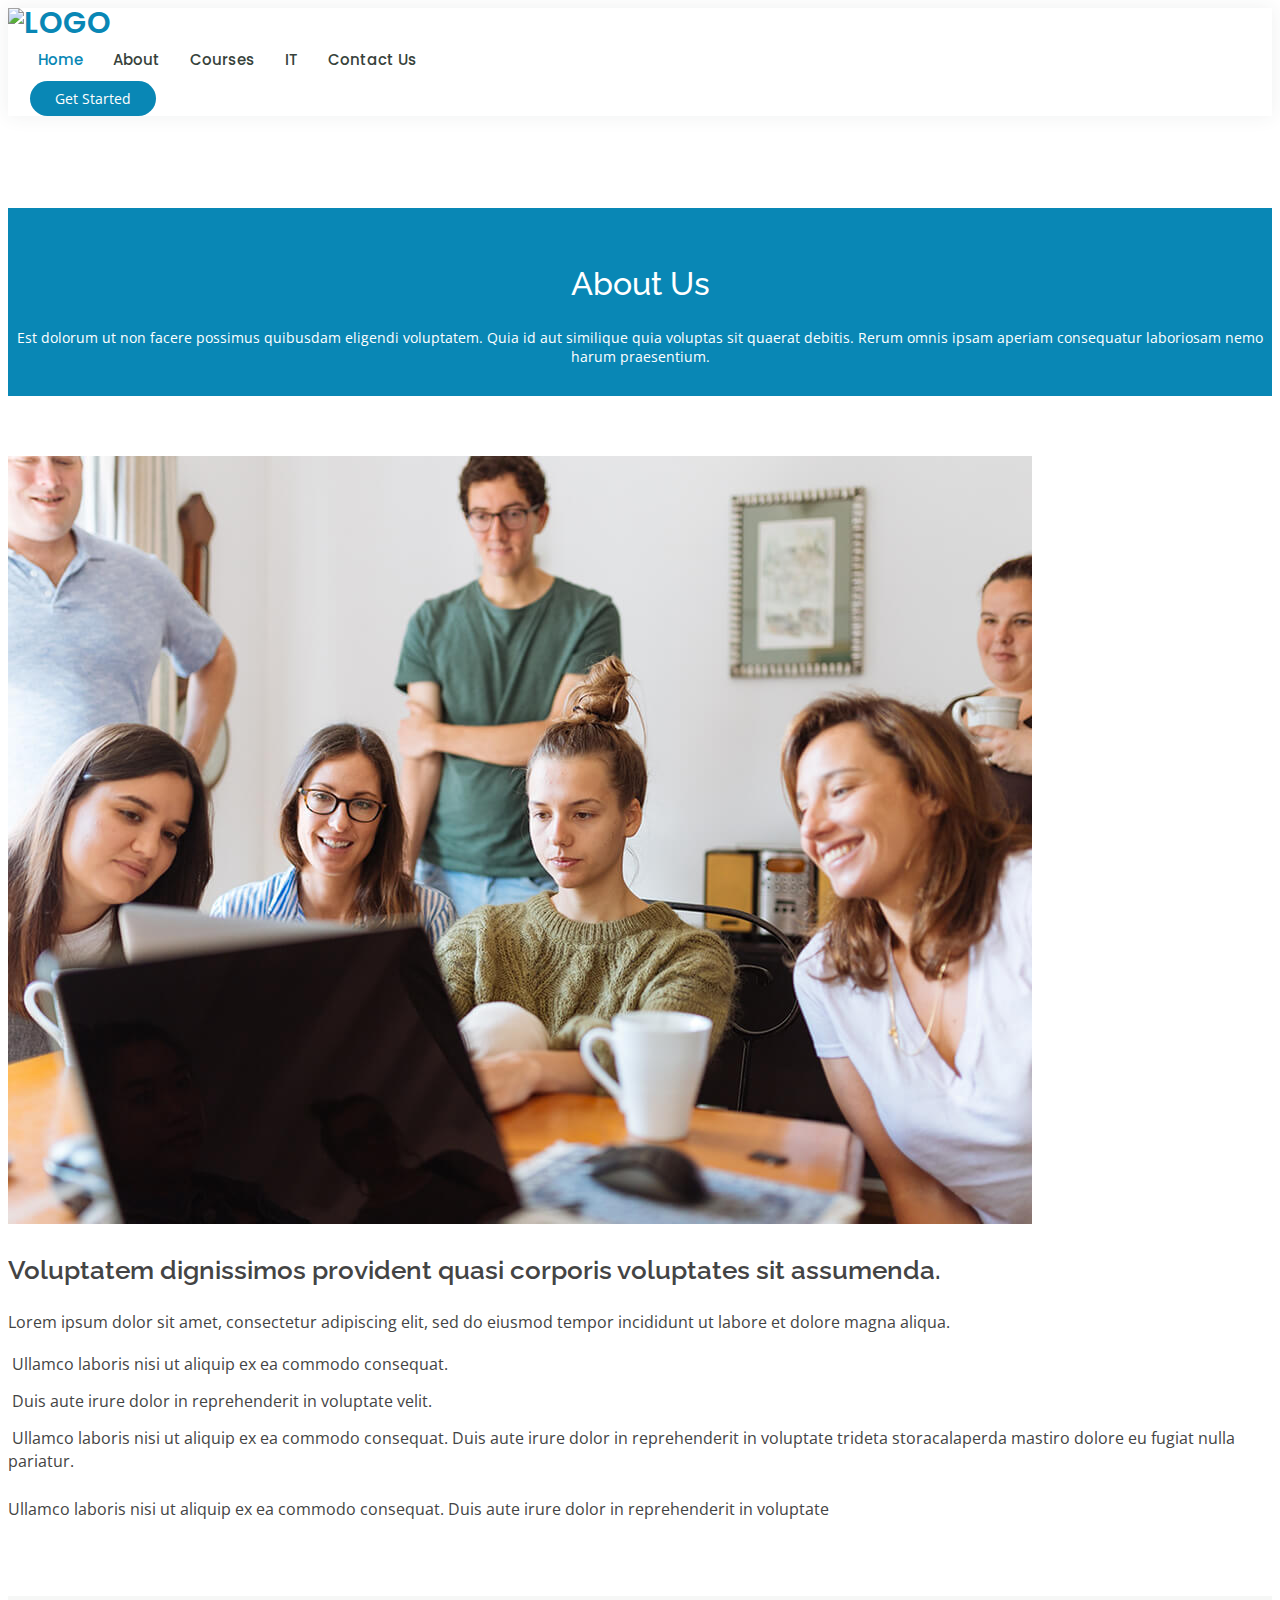
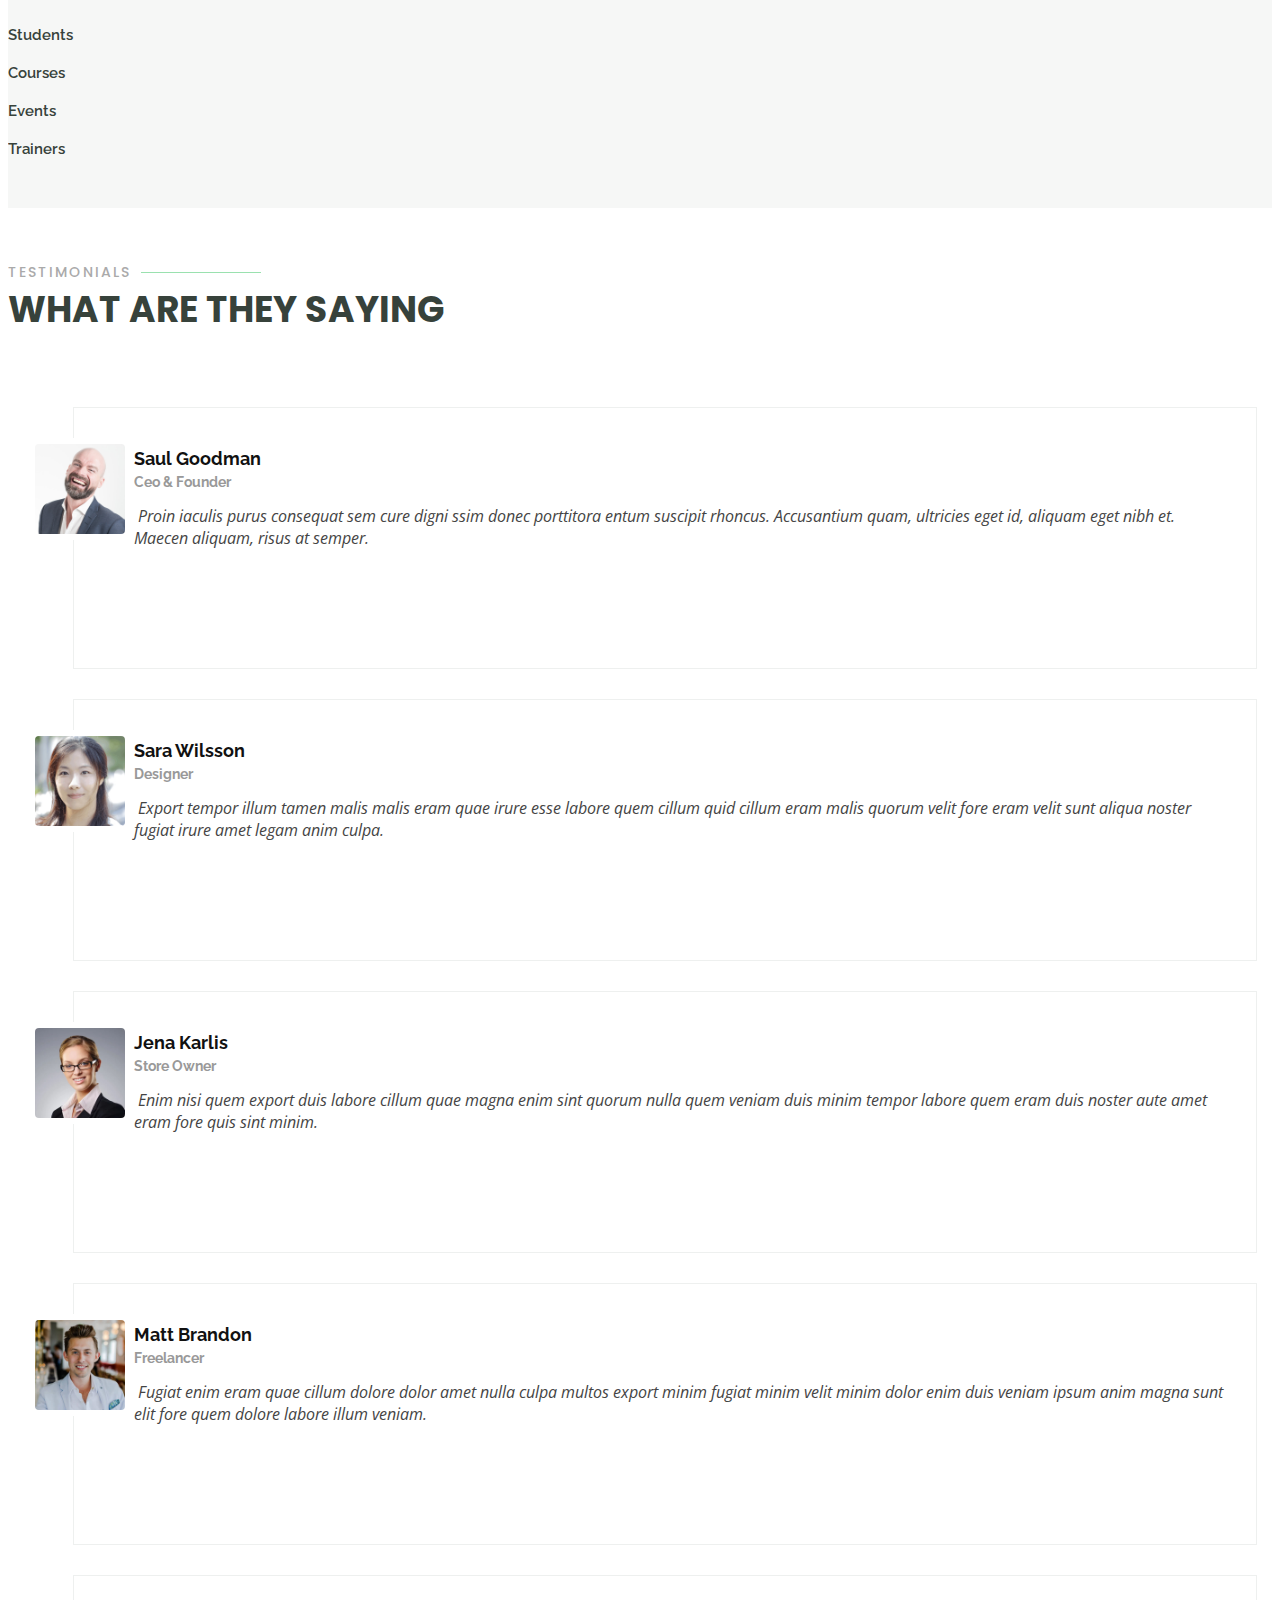
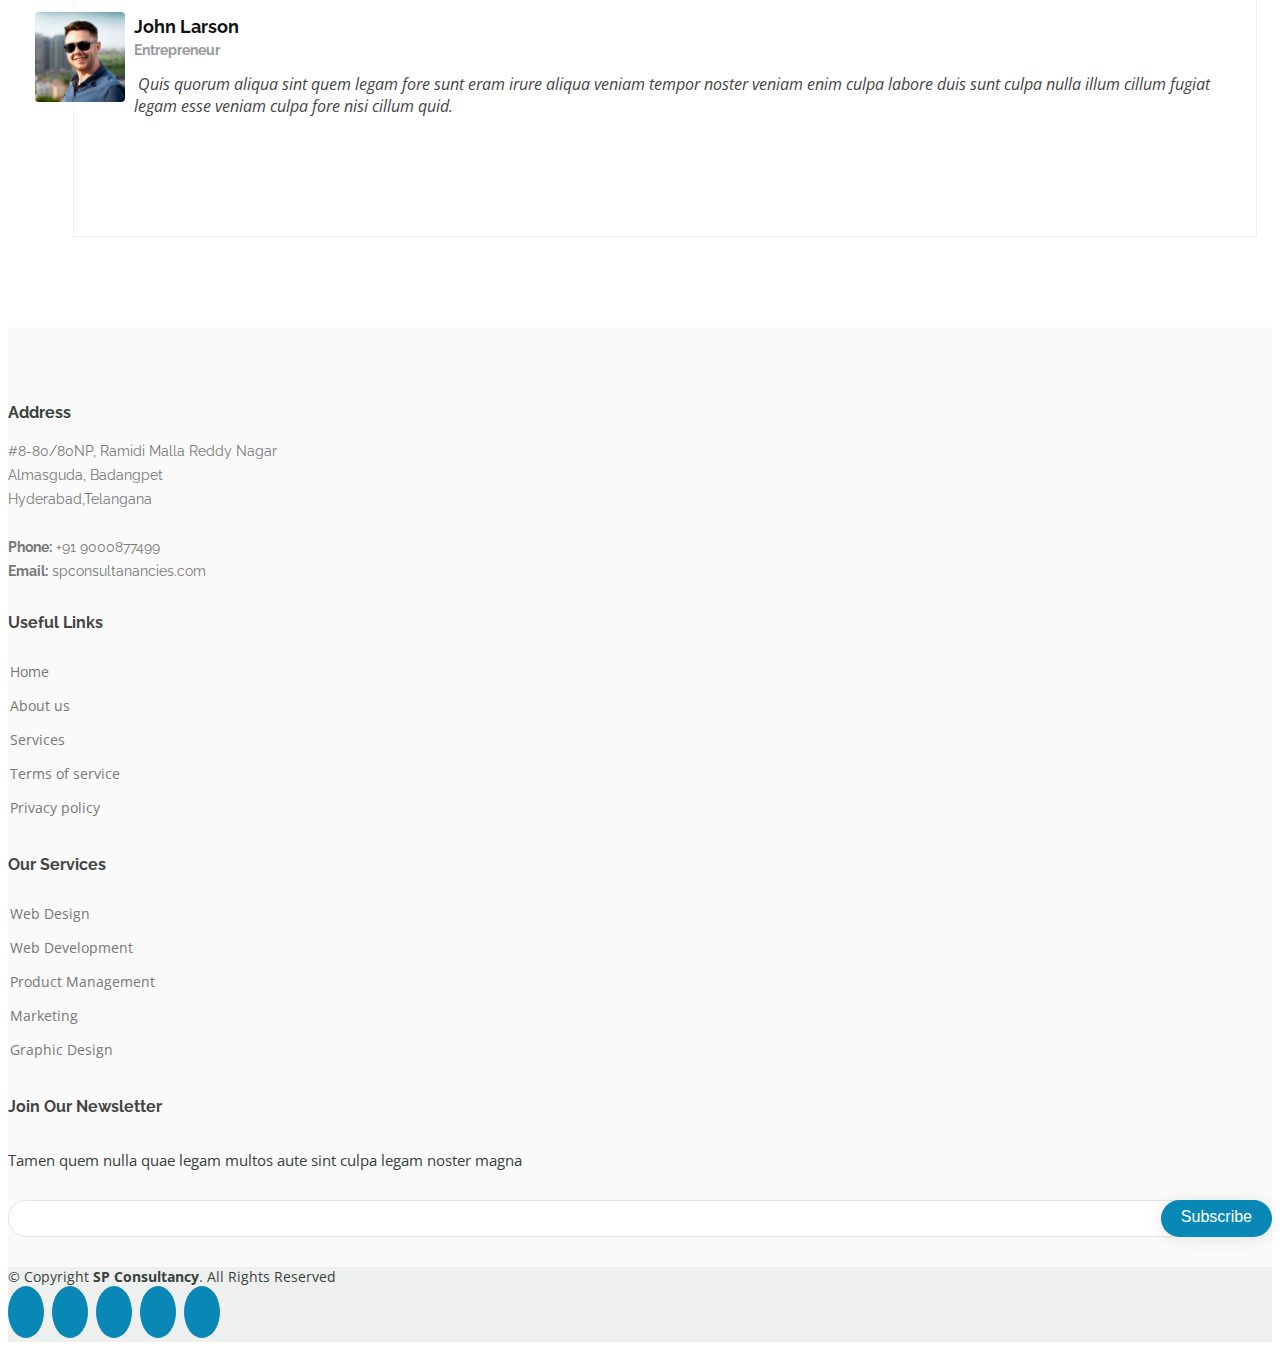
==== about.html @ d9b5c3ea "Initial Commit" ====
<!DOCTYPE html>
<html lang="en">

<head>
  <meta charset="utf-8">
  <meta content="width=device-width, initial-scale=1.0" name="viewport">

<title>SP Consultancy Services</title>
  <meta content="" name="description">
  <meta content="" name="keywords">

  <!-- Favicons -->
  <link href="assets/img/spfavicon.png" rel="icon">
  <link href="assets/img/apple-touch-icon.png" rel="apple-touch-icon">

  <!-- Google Fonts -->
  <link href="https://fonts.googleapis.com/css?family=Open+Sans:300,300i,400,400i,600,600i,700,700i|Raleway:300,300i,400,400i,500,500i,600,600i,700,700i|Poppins:300,300i,400,400i,500,500i,600,600i,700,700i" rel="stylesheet">

  <!-- Vendor CSS Files -->
  <link href="assets/vendor/animate.css/animate.min.css" rel="stylesheet">
  <link href="assets/vendor/aos/aos.css" rel="stylesheet">
  <link href="assets/vendor/bootstrap/css/bootstrap.min.css" rel="stylesheet">
  <link href="assets/vendor/bootstrap-icons/bootstrap-icons.css" rel="stylesheet">
  <link href="assets/vendor/boxicons/css/boxicons.min.css" rel="stylesheet">
  <link href="assets/vendor/remixicon/remixicon.css" rel="stylesheet">
  <link href="assets/vendor/swiper/swiper-bundle.min.css" rel="stylesheet">

  <!-- Template Main CSS File -->
  <link href="assets/css/style.css" rel="stylesheet">

  <!-- =======================================================
  * Template Name: Mentor - v4.10.0
  * Template URL: https://bootstrapmade.com/mentor-free-education-bootstrap-theme/
  * Author: BootstrapMade.com
  * License: https://bootstrapmade.com/license/
  ======================================================== -->
</head>

<body>

  <!-- ======= Header ======= -->
  <header id="header" class="fixed-top">
    <div class="container d-flex align-items-center">

      <!-- <h1 class="logo me-auto"><a href="index.html">Sneha And Prahar</a></h1> -->
      <!-- Uncomment below if you prefer to use an image logo -->
      <a href="index.html" class="logo me-auto">
	  <img src="assets/img/logo.png" alt="logo" class="img-fluid"></a>

      <nav id="navbar" class="navbar order-last order-lg-0">
        <ul>
          <li><a class="active" href="index.html">Home</a></li>
          <li><a href="about.html">About</a></li>
          <li><a href="courses.html">Courses</a></li>
          <!-- <li><a href="trainers.html">Trainers</a></li> -->
          <!-- <li><a href="events.html">Events</a></li> -->
          <li><a href="trainers.html">IT</a></li>

          <!-- <li class="dropdown"><a href="#"><span>Drop Down</span> <i class="bi bi-chevron-down"></i></a>
            <ul>
              <li><a href="#">Drop Down 1</a></li>
              <li class="dropdown"><a href="#"><span>Deep Drop Down</span> <i class="bi bi-chevron-right"></i></a>
                <ul>
                  <li><a href="#">Deep Drop Down 1</a></li>
                  <li><a href="#">Deep Drop Down 2</a></li>
                  <li><a href="#">Deep Drop Down 3</a></li>
                  <li><a href="#">Deep Drop Down 4</a></li>
                  <li><a href="#">Deep Drop Down 5</a></li>
                </ul>
              </li>
              <li><a href="#">Drop Down 2</a></li>
              <li><a href="#">Drop Down 3</a></li>
              <li><a href="#">Drop Down 4</a></li>
            </ul>
          </li>-->
		  
          <li><a href="contact.html">Contact Us</a></li>
        </ul>
        <i class="bi bi-list mobile-nav-toggle"></i>
      </nav><!-- .navbar -->

      <a href="courses.html" class="get-started-btn">Get Started</a>

    </div>
  </header><!-- End Header -->

  <main id="main">
    <!-- ======= Breadcrumbs ======= -->
    <div class="breadcrumbs" data-aos="fade-in">
      <div class="container">
        <h2>About Us</h2>
        <p>Est dolorum ut non facere possimus quibusdam eligendi voluptatem. Quia id aut similique quia voluptas sit quaerat debitis. Rerum omnis ipsam aperiam consequatur laboriosam nemo harum praesentium. </p>
      </div>
    </div><!-- End Breadcrumbs -->

    <!-- ======= About Section ======= -->
    <section id="about" class="about">
      <div class="container" data-aos="fade-up">

        <div class="row">
          <div class="col-lg-6 order-1 order-lg-2" data-aos="fade-left" data-aos-delay="100">
            <img src="assets/img/about.jpg" class="img-fluid" alt="">
          </div>
          <div class="col-lg-6 pt-4 pt-lg-0 order-2 order-lg-1 content">
            <h3>Voluptatem dignissimos provident quasi corporis voluptates sit assumenda.</h3>
            <p class="fst-italic">
              Lorem ipsum dolor sit amet, consectetur adipiscing elit, sed do eiusmod tempor incididunt ut labore et dolore
              magna aliqua.
            </p>
            <ul>
              <li><i class="bi bi-check-circle"></i> Ullamco laboris nisi ut aliquip ex ea commodo consequat.</li>
              <li><i class="bi bi-check-circle"></i> Duis aute irure dolor in reprehenderit in voluptate velit.</li>
              <li><i class="bi bi-check-circle"></i> Ullamco laboris nisi ut aliquip ex ea commodo consequat. Duis aute irure dolor in reprehenderit in voluptate trideta storacalaperda mastiro dolore eu fugiat nulla pariatur.</li>
            </ul>
            <p>
              Ullamco laboris nisi ut aliquip ex ea commodo consequat. Duis aute irure dolor in reprehenderit in voluptate
            </p>

          </div>
        </div>

      </div>
    </section><!-- End About Section -->

    <!-- ======= Counts Section ======= -->
    <section id="counts" class="counts section-bg">
      <div class="container">

        <div class="row counters">

          <div class="col-lg-3 col-6 text-center">
            <span data-purecounter-start="0" data-purecounter-end="1232" data-purecounter-duration="1" class="purecounter"></span>
            <p>Students</p>
          </div>

          <div class="col-lg-3 col-6 text-center">
            <span data-purecounter-start="0" data-purecounter-end="64" data-purecounter-duration="1" class="purecounter"></span>
            <p>Courses</p>
          </div>

          <div class="col-lg-3 col-6 text-center">
            <span data-purecounter-start="0" data-purecounter-end="42" data-purecounter-duration="1" class="purecounter"></span>
            <p>Events</p>
          </div>

          <div class="col-lg-3 col-6 text-center">
            <span data-purecounter-start="0" data-purecounter-end="15" data-purecounter-duration="1" class="purecounter"></span>
            <p>Trainers</p>
          </div>

        </div>

      </div>
    </section><!-- End Counts Section -->

    <!-- ======= Testimonials Section ======= -->
    <section id="testimonials" class="testimonials">
      <div class="container" data-aos="fade-up">

        <div class="section-title">
          <h2>Testimonials</h2>
          <p>What are they saying</p>
        </div>

        <div class="testimonials-slider swiper" data-aos="fade-up" data-aos-delay="100">
          <div class="swiper-wrapper">

            <div class="swiper-slide">
              <div class="testimonial-wrap">
                <div class="testimonial-item">
                  <img src="assets/img/testimonials/testimonials-1.jpg" class="testimonial-img" alt="">
                  <h3>Saul Goodman</h3>
                  <h4>Ceo &amp; Founder</h4>
                  <p>
                    <i class="bx bxs-quote-alt-left quote-icon-left"></i>
                    Proin iaculis purus consequat sem cure digni ssim donec porttitora entum suscipit rhoncus. Accusantium quam, ultricies eget id, aliquam eget nibh et. Maecen aliquam, risus at semper.
                    <i class="bx bxs-quote-alt-right quote-icon-right"></i>
                  </p>
                </div>
              </div>
            </div><!-- End testimonial item -->

            <div class="swiper-slide">
              <div class="testimonial-wrap">
                <div class="testimonial-item">
                  <img src="assets/img/testimonials/testimonials-2.jpg" class="testimonial-img" alt="">
                  <h3>Sara Wilsson</h3>
                  <h4>Designer</h4>
                  <p>
                    <i class="bx bxs-quote-alt-left quote-icon-left"></i>
                    Export tempor illum tamen malis malis eram quae irure esse labore quem cillum quid cillum eram malis quorum velit fore eram velit sunt aliqua noster fugiat irure amet legam anim culpa.
                    <i class="bx bxs-quote-alt-right quote-icon-right"></i>
                  </p>
                </div>
              </div>
            </div><!-- End testimonial item -->

            <div class="swiper-slide">
              <div class="testimonial-wrap">
                <div class="testimonial-item">
                  <img src="assets/img/testimonials/testimonials-3.jpg" class="testimonial-img" alt="">
                  <h3>Jena Karlis</h3>
                  <h4>Store Owner</h4>
                  <p>
                    <i class="bx bxs-quote-alt-left quote-icon-left"></i>
                    Enim nisi quem export duis labore cillum quae magna enim sint quorum nulla quem veniam duis minim tempor labore quem eram duis noster aute amet eram fore quis sint minim.
                    <i class="bx bxs-quote-alt-right quote-icon-right"></i>
                  </p>
                </div>
              </div>
            </div><!-- End testimonial item -->

            <div class="swiper-slide">
              <div class="testimonial-wrap">
                <div class="testimonial-item">
                  <img src="assets/img/testimonials/testimonials-4.jpg" class="testimonial-img" alt="">
                  <h3>Matt Brandon</h3>
                  <h4>Freelancer</h4>
                  <p>
                    <i class="bx bxs-quote-alt-left quote-icon-left"></i>
                    Fugiat enim eram quae cillum dolore dolor amet nulla culpa multos export minim fugiat minim velit minim dolor enim duis veniam ipsum anim magna sunt elit fore quem dolore labore illum veniam.
                    <i class="bx bxs-quote-alt-right quote-icon-right"></i>
                  </p>
                </div>
              </div>
            </div><!-- End testimonial item -->

            <div class="swiper-slide">
              <div class="testimonial-wrap">
                <div class="testimonial-item">
                  <img src="assets/img/testimonials/testimonials-5.jpg" class="testimonial-img" alt="">
                  <h3>John Larson</h3>
                  <h4>Entrepreneur</h4>
                  <p>
                    <i class="bx bxs-quote-alt-left quote-icon-left"></i>
                    Quis quorum aliqua sint quem legam fore sunt eram irure aliqua veniam tempor noster veniam enim culpa labore duis sunt culpa nulla illum cillum fugiat legam esse veniam culpa fore nisi cillum quid.
                    <i class="bx bxs-quote-alt-right quote-icon-right"></i>
                  </p>
                </div>
              </div>
            </div><!-- End testimonial item -->

          </div>
          <div class="swiper-pagination"></div>
        </div>

      </div>
    </section><!-- End Testimonials Section -->

  </main><!-- End #main -->

  <!-- ======= Footer ======= -->
  <footer id="footer">

    <div class="footer-top">
      <div class="container">
        <div class="row">

          <div class="col-lg-3 col-md-6 footer-contact">
             <h3>Address</h3>
            <p>
              #8-80/80NP, Ramidi Malla Reddy Nagar <br>
              Almasguda, Badangpet<br>
              Hyderabad,Telangana <br><br>
              <strong>Phone:</strong> +91 9000877499<br>
              <strong>Email:</strong> spconsultanancies.com<br>
            </p>
          </div>

          <div class="col-lg-2 col-md-6 footer-links">
            <h4>Useful Links</h4>
            <ul>
              <li><i class="bx bx-chevron-right"></i> <a href="#">Home</a></li>
              <li><i class="bx bx-chevron-right"></i> <a href="#">About us</a></li>
              <li><i class="bx bx-chevron-right"></i> <a href="#">Services</a></li>
              <li><i class="bx bx-chevron-right"></i> <a href="#">Terms of service</a></li>
              <li><i class="bx bx-chevron-right"></i> <a href="#">Privacy policy</a></li>
            </ul>
          </div>

          <div class="col-lg-3 col-md-6 footer-links">
            <h4>Our Services</h4>
            <ul>
              <li><i class="bx bx-chevron-right"></i> <a href="#">Web Design</a></li>
              <li><i class="bx bx-chevron-right"></i> <a href="#">Web Development</a></li>
              <li><i class="bx bx-chevron-right"></i> <a href="#">Product Management</a></li>
              <li><i class="bx bx-chevron-right"></i> <a href="#">Marketing</a></li>
              <li><i class="bx bx-chevron-right"></i> <a href="#">Graphic Design</a></li>
            </ul>
          </div>

          <div class="col-lg-4 col-md-6 footer-newsletter">
            <h4>Join Our Newsletter</h4>
            <p>Tamen quem nulla quae legam multos aute sint culpa legam noster magna</p>
            <form action="" method="post">
              <input type="email" name="email"><input type="submit" value="Subscribe">
            </form>
          </div>

        </div>
      </div>
    </div>

    <div class="container d-md-flex py-4">

      <div class="me-md-auto text-center text-md-start">
        <div class="copyright">
          &copy; Copyright <strong><span>SP Consultancy</span></strong>. All Rights Reserved
        </div>
       
      </div>
      <div class="social-links text-center text-md-right pt-3 pt-md-0">
        <a href="#" class="twitter"><i class="bx bxl-twitter"></i></a>
        <a href="#" class="facebook"><i class="bx bxl-facebook"></i></a>
        <a href="#" class="instagram"><i class="bx bxl-instagram"></i></a>
        <a href="#" class="google-plus"><i class="bx bxl-skype"></i></a>
        <a href="#" class="linkedin"><i class="bx bxl-linkedin"></i></a>
      </div>
    </div>
  </footer><!-- End Footer -->

  <div id="preloader"></div>
  <a href="#" class="back-to-top d-flex align-items-center justify-content-center"><i class="bi bi-arrow-up-short"></i></a>

  <!-- Vendor JS Files -->
  <script src="assets/vendor/purecounter/purecounter_vanilla.js"></script>
  <script src="assets/vendor/aos/aos.js"></script>
  <script src="assets/vendor/bootstrap/js/bootstrap.bundle.min.js"></script>
  <script src="assets/vendor/swiper/swiper-bundle.min.js"></script>
  <script src="assets/vendor/php-email-form/validate.js"></script>

  <!-- Template Main JS File -->
  <script src="assets/js/main.js"></script>

</body>

</html>
---- assets/css/style.css ----
/**
* Template Name: Mentor - v4.10.0
* Template URL: https://bootstrapmade.com/mentor-free-education-bootstrap-theme/
* Author: BootstrapMade.com
* License: https://bootstrapmade.com/license/
*/

/*--------------------------------------------------------------
# General
--------------------------------------------------------------*/
body {
  font-family: "Open Sans", sans-serif;
  color: #444444;
}

a {
  color: #0987b5;
  text-decoration: none;
}

a:hover {
  color: #86db9f;
  text-decoration: none;
}

h1,
h2,
h3,
h4,
h5,
h6 {
  font-family: "Raleway", sans-serif;
}

/*--------------------------------------------------------------
# Back to top button
--------------------------------------------------------------*/
.back-to-top {
  position: fixed;
  visibility: hidden;
  opacity: 0;
  right: 15px;
  bottom: 15px;
  z-index: 996;
  background: #0987b5;
  width: 40px;
  height: 40px;
  border-radius: 50px;
  transition: all 0.4s;
}

.back-to-top i {
  font-size: 28px;
  color: #fff;
  line-height: 0;
}

.back-to-top:hover {
  background: #7ed899;
  color: #fff;
}

.back-to-top.active {
  visibility: visible;
  opacity: 1;
}

/*--------------------------------------------------------------
# Preloader
--------------------------------------------------------------*/
#preloader {
  position: fixed;
  top: 0;
  left: 0;
  right: 0;
  bottom: 0;
  z-index: 9999;
  overflow: hidden;
  background: #fff;
}

#preloader:before {
  content: "";
  position: fixed;
  top: calc(50% - 30px);
  left: calc(50% - 30px);
  border: 6px solid #0987b5;
  border-top-color: #fff;
  border-bottom-color: #fff;
  border-radius: 50%;
  width: 60px;
  height: 60px;
  -webkit-animation: animate-preloader 1s linear infinite;
  animation: animate-preloader 1s linear infinite;
}

@-webkit-keyframes animate-preloader {
  0% {
    transform: rotate(0deg);
  }

  100% {
    transform: rotate(360deg);
  }
}

@keyframes animate-preloader {
  0% {
    transform: rotate(0deg);
  }

  100% {
    transform: rotate(360deg);
  }
}

/*--------------------------------------------------------------
# Disable aos animation delay on mobile devices
--------------------------------------------------------------*/
@media screen and (max-width: 768px) {
  [data-aos-delay] {
    transition-delay: 0 !important;
  }
}

/*--------------------------------------------------------------
# Header
--------------------------------------------------------------*/
#header {
  background: #fff;
  transition: all 0.5s;
  z-index: 997;
  /* padding: 8px 0; */
  box-shadow: 0px 0 18px rgba(55, 66, 59, 0.08);
}

#header .logo {
  font-size: 30px;
  margin: 0;
  padding: 0;
  line-height: 1;
  font-weight: 600;
  letter-spacing: 1px;
  text-transform: uppercase;
  font-family: "Poppins", sans-serif;
}

#header .logo a {
  color: #0987b5;
}

#header .logo img {
  /* max-height: 40px; */
  width :36%
}

/**
* Get Startet Button 
*/
.get-started-btn {
  margin-left: 22px;
  background: #0987b5;
  color: #fff;
  border-radius: 50px;
  padding: 8px 25px;
  white-space: nowrap;
  transition: 0.3s;
  font-size: 14px;
  display: inline-block;
}

.get-started-btn:hover { */
  background: #0987b5; 
  color: #fff; 
  border :#fff;
  border-color:fff;
} 

@media (max-width: 768px) {
  .get-started-btn {
    margin: 0 15px 0 0;
    padding: 6px 18px;
  }
}

/*--------------------------------------------------------------
# Navigation Menu
--------------------------------------------------------------*/
/**
* Desktop Navigation 
*/
.navbar {
  padding: 0;
}

.navbar ul {
  margin: 0;
  padding: 0;
  display: flex;
  list-style: none;
  align-items: center;
}

.navbar li {
  position: relative;
}

.navbar a,
.navbar a:focus {
  display: flex;
  align-items: center;
  justify-content: space-between;
  padding: 10px 0 10px 30px;
  font-family: "Poppins", sans-serif;
  font-size: 15px;
  font-weight: 500;
  color: #37423b;
  white-space: nowrap;
  transition: 0.3s;
}

.navbar a i,
.navbar a:focus i {
  font-size: 12px;
  line-height: 0;
  margin-left: 5px;
}

.navbar a:hover,
.navbar .active,
.navbar .active:focus,
.navbar li:hover>a {
  color: #0987b5;
}

.navbar .dropdown ul {
  display: block;
  position: absolute;
  left: 30px;
  top: calc(100% + 30px);
  margin: 0;
  padding: 10px 0;
  z-index: 99;
  opacity: 0;
  visibility: hidden;
  background: #fff;
  box-shadow: 0px 0px 30px rgba(127, 137, 161, 0.25);
  transition: 0.3s;
  border-radius: 4px;
}

.navbar .dropdown ul li {
  min-width: 200px;
}

.navbar .dropdown ul a {
  padding: 10px 20px;
  font-size: 14px;
  text-transform: none;
  font-weight: 500;
}

.navbar .dropdown ul a i {
  font-size: 12px;
}

.navbar .dropdown ul a:hover,
.navbar .dropdown ul .active:hover,
.navbar .dropdown ul li:hover>a {
  color: #0987b5;
}

.navbar .dropdown:hover>ul {
  opacity: 1;
  top: 100%;
  visibility: visible;
}

.navbar .dropdown .dropdown ul {
  top: 0;
  left: calc(100% - 30px);
  visibility: hidden;
}

.navbar .dropdown .dropdown:hover>ul {
  opacity: 1;
  top: 0;
  left: 100%;
  visibility: visible;
}

@media (max-width: 1366px) {
  .navbar .dropdown .dropdown ul {
    left: -90%;
  }

  .navbar .dropdown .dropdown:hover>ul {
    left: -100%;
  }
}

/**
* Mobile Navigation 
*/
.mobile-nav-toggle {
  color: #37423b;
  font-size: 28px;
  cursor: pointer;
  display: none;
  line-height: 0;
  transition: 0.5s;
}

.mobile-nav-toggle.bi-x {
  color: #fff;
}

@media (max-width: 991px) {
  .mobile-nav-toggle {
    display: block;
  }

  .navbar ul {
    display: none;
  }
}

.navbar-mobile {
  position: fixed;
  overflow: hidden;
  top: 0;
  right: 0;
  left: 0;
  bottom: 0;
  background: rgba(32, 38, 34, 0.9);
  transition: 0.3s;
  z-index: 999;
}

.navbar-mobile .mobile-nav-toggle {
  position: absolute;
  top: 15px;
  right: 15px;
}

.navbar-mobile ul {
  display: block;
  position: absolute;
  top: 55px;
  right: 15px;
  bottom: 15px;
  left: 15px;
  padding: 10px 0;
  border-radius: 6px;
  background-color: #fff;
  overflow-y: auto;
  transition: 0.3s;
}

.navbar-mobile a,
.navbar-mobile a:focus {
  padding: 10px 20px;
  font-size: 15px;
  color: #37423b;
}

.navbar-mobile a:hover,
.navbar-mobile .active,
.navbar-mobile li:hover>a {
  color: #0987b5;
}

.navbar-mobile .getstarted,
.navbar-mobile .getstarted:focus {
  margin: 15px;
}

.navbar-mobile .dropdown ul {
  position: static;
  display: none;
  margin: 10px 20px;
  padding: 10px 0;
  z-index: 99;
  opacity: 1;
  visibility: visible;
  background: #fff;
  box-shadow: 0px 0px 30px rgba(127, 137, 161, 0.25);
}

.navbar-mobile .dropdown ul li {
  min-width: 200px;
}

.navbar-mobile .dropdown ul a {
  padding: 10px 20px;
}

.navbar-mobile .dropdown ul a i {
  font-size: 12px;
}

.navbar-mobile .dropdown ul a:hover,
.navbar-mobile .dropdown ul .active:hover,
.navbar-mobile .dropdown ul li:hover>a {
  color: #0987b5;
}

.navbar-mobile .dropdown>.dropdown-active {
  display: block;
}

/*--------------------------------------------------------------
# Hero Section
--------------------------------------------------------------*/
#hero {
  width: 100%;
  height: 80vh;
  background: url("../img/hero-bg.jpg") top center;
  background-size: cover;
  position: relative;
}

#hero:before {
  content: "";
  background: rgba(0, 0, 0, 0.4);
  position: absolute;
  bottom: 0;
  top: 0;
  left: 0;
  right: 0;
}

#hero .container {
  padding-top: 72px;
}

@media (max-width: 992px) {
  #hero .container {
    padding-top: 62px;
  }
}

#hero h1 {
  margin: 0;
  font-size: 48px;
  font-weight: 700;
  line-height: 56px;
  color: #fff;
  font-family: "Poppins", sans-serif;
}

#hero h2 {
  color: #eee;
  margin: 10px 0 0 0;
  font-size: 24px;
}

#hero .btn-get-started {
  font-family: "Raleway", sans-serif;
  font-weight: 500;
  font-size: 15px;
  letter-spacing: 1px;
  display: inline-block;
  padding: 10px 35px;
  border-radius: 50px;
  transition: 0.5s;
  margin-top: 30px;
  border: 2px solid #fff;
  color: #fff;
}

#hero .btn-get-started:hover {
  background: #0987b5;
  border: 2px solid #0987b5;
}

@media (min-width: 1024px) {
  #hero {
    background-attachment: fixed;
  }
}

@media (max-width: 768px) {
  #hero {
    height: 100vh;
  }

  #hero h1 {
    font-size: 28px;
    line-height: 36px;
  }

  #hero h2 {
    font-size: 18px;
    line-height: 24px;
  }
}

/*--------------------------------------------------------------
# Sections General
--------------------------------------------------------------*/
section {
  padding: 60px 0;
  overflow: hidden;
}

.section-bg {
  background-color: #f6f7f6;
}

.section-title {
  padding-bottom: 40px;
}

.section-title h2 {
  font-size: 14px;
  font-weight: 500;
  padding: 0;
  line-height: 1px;
  margin: 0 0 5px 0;
  letter-spacing: 2px;
  text-transform: uppercase;
  color: #aaaaaa;
  font-family: "Poppins", sans-serif;
}

.section-title h2::after {
  content: "";
  width: 120px;
  height: 1px;
  display: inline-block;
  background: #9ae1af;
  margin: 4px 10px;
}

.section-title p {
  margin: 0;
  margin: 0;
  font-size: 36px;
  font-weight: 700;
  text-transform: uppercase;
  font-family: "Poppins", sans-serif;
  color: #37423b;
}

.breadcrumbs {
  margin-top: 92px;
  text-align: center;
  background: #0987b5;
  padding: 30px 0;
  color: #fff;
}

@media (max-width: 992px) {
  .breadcrumbs {
    margin-top: 63px;
  }
}

.breadcrumbs h2 {
  font-size: 32px;
  font-weight: 500;
}

.breadcrumbs p {
  font-size: 14px;
  margin-bottom: 0;
}

/*--------------------------------------------------------------
# About
--------------------------------------------------------------*/
.about .content h3 {
  font-weight: 600;
  font-size: 26px;
}

.about .content ul {
  list-style: none;
  padding: 0;
}

.about .content ul li {
  padding-bottom: 10px;
}

.about .content ul i {
  font-size: 20px;
  padding-right: 4px;
  color: #0987b5;
}

.about .content .learn-more-btn {
  background: #0987b5;
  color: #fff;
  border-radius: 50px;
  padding: 8px 25px 9px 25px;
  white-space: nowrap;
  transition: 0.3s;
  font-size: 14px;
  display: inline-block;
}

.about .content .learn-more-btn:hover {
  background: #3ac162;
  color: #fff;
}

@media (max-width: 768px) {
  .about .content .learn-more-btn {
    margin: 0 48px 0 0;
    padding: 6px 18px;
  }
}

/*--------------------------------------------------------------
# Counts
--------------------------------------------------------------*/
.counts {
  padding: 30px 0;
}

.counts .counters span {
  font-size: 48px;
  display: block;
  color: #0987b5;
  font-weight: 700;
}

.counts .counters p {
  padding: 0;
  margin: 0 0 20px 0;
  font-family: "Raleway", sans-serif;
  font-size: 15px;
  font-weight: 600;
  color: #37423b;
}

/*--------------------------------------------------------------
# Why Us
--------------------------------------------------------------*/
.why-us .content {
  padding: 30px;
  background: #0987b5;
  border-radius: 4px;
  color: #fff;
}

.why-us .content h3 {
  font-weight: 700;
  font-size: 34px;
  margin-bottom: 30px;
}

.why-us .content p {
  margin-bottom: 30px;
}

.why-us .content .more-btn {
  display: inline-block;
  background: rgba(255, 255, 255, 0.2);
  padding: 6px 30px 8px 30px;
  color: #fff;
  border-radius: 50px;
  transition: all ease-in-out 0.4s;
}

.why-us .content .more-btn i {
  font-size: 14px;
}

.why-us .content .more-btn:hover {
  color: #0987b5;
  background: #fff;
}

.why-us .icon-boxes .icon-box {
  text-align: center;
  background: #fff;
  padding: 40px 30px;
  width: 100%;
  border: 1px solid #eef0ef;
}

.why-us .icon-boxes .icon-box i {
  font-size: 32px;
  padding: 18px;
  color: #0987b5;
  margin-bottom: 30px;
  background: #ecf9f0;
  border-radius: 50px;
}

.why-us .icon-boxes .icon-box h4 {
  font-size: 20px;
  font-weight: 700;
  margin: 0 0 30px 0;
}

.why-us .icon-boxes .icon-box p {
  font-size: 15px;
  color: #848484;
}

/*--------------------------------------------------------------
# Features
--------------------------------------------------------------*/
.features {
  padding-top: 0px;
}

.features .icon-box {
  display: flex;
  align-items: center;
  padding: 20px;
  transition: 0.3s;
  border: 1px solid #eef0ef;
}

.features .icon-box i {
  font-size: 32px;
  padding-right: 10px;
  line-height: 1;
}

.features .icon-box h3 {
  font-weight: 700;
  margin: 0;
  padding: 0;
  line-height: 1;
  font-size: 16px;
}

.features .icon-box h3 a {
  color: #37423b;
  transition: 0.3s;
}

.features .icon-box:hover {
  border-color: #0987b5;
}

.features .icon-box:hover h3 a {
  color: #0987b5;
}

/*--------------------------------------------------------------
# Courses
--------------------------------------------------------------*/
.courses .course-item {
  border-radius: 5px;
  border: 1px solid #eef0ef;
}

.courses .course-content {
  padding: 15px;
}

.courses .course-content h3 {
  font-weight: 700;
  font-size: 20px;
}

.courses .course-content h3 a {
  color: #37423b;
  transition: 0.3s;
}

.courses .course-content h3 a:hover {
  color: #0987b5;
}

.courses .course-content p {
  font-size: 14px;
  color: #777777;
}

.courses .course-content h4 {
  font-size: 14px;
  background: #0987b5;
  padding: 7px 14px;
  color: #fff;
  margin: 0;
}

.courses .course-content .price {
  margin: 0;
  font-weight: 700;
  font-size: 18px;
  color: #37423b;
}

.courses .trainer {
  padding-top: 15px;
  border-top: 1px solid #eef0ef;
}

.courses .trainer .trainer-profile img {
  max-width: 50px;
  border-radius: 50px;
}

.courses .trainer .trainer-profile span {
  padding-left: 10px;
  font-weight: 600;
  font-size: 16px;
  color: #5a6c60;
}

.courses .trainer .trainer-rank {
  font-size: 18px;
  color: #657a6d;
}

/*--------------------------------------------------------------
# Trainers
--------------------------------------------------------------*/
.trainers .member {
  text-align: center;
  margin-bottom: 20px;
  background: #fff;
  border: 1px solid #eef0ef;
}

.trainers .member img {
  margin: -1px -1px 30px -1px;
}

.trainers .member .member-content {
  padding: 0 20px 30px 20px;
}

.trainers .member h4 {
  font-weight: 700;
  margin-bottom: 2px;
  font-size: 18px;
}

.trainers .member span {
  font-style: italic;
  display: block;
  font-size: 13px;
}

.trainers .member p {
  padding-top: 10px;
  font-size: 14px;
  font-style: italic;
  color: #aaaaaa;
}

.trainers .member .social {
  margin-top: 15px;
}

.trainers .member .social a {
  color: #7e9486;
  transition: 0.3s;
}

.trainers .member .social a:hover {
  color: #0987b5;
}

.trainers .member .social i {
  font-size: 18px;
  margin: 0 2px;
}

/*--------------------------------------------------------------
# Testimonials
--------------------------------------------------------------*/
.testimonials .testimonial-wrap {
  padding-left: 50px;
}

.testimonials .testimonials-carousel,
.testimonials .testimonials-slider {
  overflow: hidden;
}

.testimonials .testimonial-item {
  box-sizing: content-box;
  padding: 30px 30px 30px 60px;
  margin: 30px 15px;
  min-height: 200px;
  border: 1px solid #eef0ef;
  position: relative;
  background: #fff;
}

.testimonials .testimonial-item .testimonial-img {
  width: 90px;
  border-radius: 10px;
  border: 6px solid #fff;
  position: absolute;
  left: -45px;
}

.testimonials .testimonial-item h3 {
  font-size: 18px;
  font-weight: bold;
  margin: 10px 0 5px 0;
  color: #111;
}

.testimonials .testimonial-item h4 {
  font-size: 14px;
  color: #999;
  margin: 0;
}

.testimonials .testimonial-item .quote-icon-left,
.testimonials .testimonial-item .quote-icon-right {
  color: #c1ecce;
  font-size: 26px;
}

.testimonials .testimonial-item .quote-icon-left {
  display: inline-block;
  left: -5px;
  position: relative;
}

.testimonials .testimonial-item .quote-icon-right {
  display: inline-block;
  right: -5px;
  position: relative;
  top: 10px;
}

.testimonials .testimonial-item p {
  font-style: italic;
  margin: 15px auto 15px auto;
}

.testimonials .swiper-pagination {
  margin-top: 20px;
  position: relative;
}

.testimonials .swiper-pagination .swiper-pagination-bullet {
  width: 12px;
  height: 12px;
  background-color: #fff;
  opacity: 1;
  border: 1px solid #0987b5;
}

.testimonials .swiper-pagination .swiper-pagination-bullet-active {
  background-color: #0987b5;
}

@media (max-width: 767px) {
  .testimonials .testimonial-wrap {
    padding-left: 0;
  }

  .testimonials .testimonials-carousel,
  .testimonials .testimonials-slider {
    overflow: hidden;
  }

  .testimonials .testimonial-item {
    padding: 30px;
    margin: 15px;
  }

  .testimonials .testimonial-item .testimonial-img {
    position: static;
    left: auto;
  }
}

/*--------------------------------------------------------------
# Cource Details
--------------------------------------------------------------*/
.course-details h3 {
  font-size: 24px;
  margin: 30px 0 15px 0;
  font-weight: 700;
  position: relative;
  padding-bottom: 10px;
}

.course-details h3:before {
  content: "";
  position: absolute;
  display: block;
  width: 100%;
  height: 1px;
  background: #eef0ef;
  bottom: 0;
  left: 0;
}

.course-details h3:after {
  content: "";
  position: absolute;
  display: block;
  width: 60px;
  height: 1px;
  background: #0987b5;
  bottom: 0;
  left: 0;
}

.course-details .course-info {
  background: #f6f7f6;
  padding: 10px 15px;
  margin-bottom: 15px;
}

.course-details .course-info h5 {
  font-weight: 400;
  font-size: 16px;
  margin: 0;
  font-family: "Poppins", sans-serif;
}

.course-details .course-info p {
  margin: 0;
  font-weight: 600;
}

.course-details .course-info a {
  color: #657a6d;
}

/*--------------------------------------------------------------
# Cource Details Tabs
--------------------------------------------------------------*/
.cource-details-tabs {
  overflow: hidden;
  padding-top: 0;
}

.cource-details-tabs .nav-tabs {
  border: 0;
}

.cource-details-tabs .nav-link {
  border: 0;
  padding: 12px 15px 12px 0;
  transition: 0.3s;
  color: #37423b;
  border-radius: 0;
  border-right: 2px solid #e2e7e4;
  font-weight: 600;
  font-size: 15px;
}

.cource-details-tabs .nav-link:hover {
  color: #0987b5;
}

.cource-details-tabs .nav-link.active {
  color: #0987b5;
  border-color: #0987b5;
}

.cource-details-tabs .tab-pane.active {
  -webkit-animation: fadeIn 0.5s ease-out;
  animation: fadeIn 0.5s ease-out;
}

.cource-details-tabs .details h3 {
  font-size: 26px;
  font-weight: 600;
  margin-bottom: 20px;
  color: #37423b;
}

.cource-details-tabs .details p {
  color: #777777;
}

.cource-details-tabs .details p:last-child {
  margin-bottom: 0;
}

@media (max-width: 992px) {
  .cource-details-tabs .nav-link {
    border: 0;
    padding: 15px;
  }

  .cource-details-tabs .nav-link.active {
    color: #fff;
    background: #0987b5;
  }
}

/*--------------------------------------------------------------
# Events
--------------------------------------------------------------*/
.events .card {
  border: 0;
  padding: 0 30px;
  margin-bottom: 60px;
  position: relative;
}

.events .card-img {
  width: calc(100% + 60px);
  margin-left: -30px;
  overflow: hidden;
  z-index: 9;
  border-radius: 0;
}

.events .card-img img {
  max-width: 100%;
  transition: all 0.3s ease-in-out;
}

.events .card-body {
  z-index: 10;
  background: #fff;
  border-top: 4px solid #fff;
  padding: 30px;
  box-shadow: 0px 2px 15px rgba(0, 0, 0, 0.1);
  margin-top: -60px;
  transition: 0.3s;
}

.events .card-title {
  font-weight: 700;
  text-align: center;
  margin-bottom: 20px;
}

.events .card-title a {
  color: #37423b;
  transition: 0.3s;
}

.events .card-text {
  color: #5e5e5e;
}

.events .read-more a {
  color: #777777;
  text-transform: uppercase;
  font-weight: 600;
  font-size: 12px;
  transition: 0.3s;
}

.events .read-more a:hover {
  color: #0987b5;
}

.events .card:hover img {
  transform: scale(1.1);
}

.events .card:hover .card-body {
  border-color: #0987b5;
}

.events .card:hover .card-body .card-title a {
  color: #0987b5;
}

/*--------------------------------------------------------------
# Pricing
--------------------------------------------------------------*/
.pricing .box {
  padding: 20px;
  background: #fff;
  text-align: center;
  border: 1px solid #eef0ef;
  border-radius: 0;
  position: relative;
  overflow: hidden;
}

.pricing h3 {
  font-weight: 400;
  margin: -20px -20px 20px -20px;
  padding: 20px 15px;
  font-size: 16px;
  font-weight: 600;
  color: #777777;
  background: #f8f8f8;
}

.pricing h4 {
  font-size: 36px;
  color: #0987b5;
  font-weight: 600;
  font-family: "Poppins", sans-serif;
  margin-bottom: 20px;
}

.pricing h4 sup {
  font-size: 20px;
  top: -15px;
  left: -3px;
}

.pricing h4 span {
  color: #bababa;
  font-size: 16px;
  font-weight: 300;
}

.pricing ul {
  padding: 0;
  list-style: none;
  color: #444444;
  text-align: center;
  line-height: 20px;
  font-size: 14px;
}

.pricing ul li {
  padding-bottom: 16px;
}

.pricing ul i {
  color: #0987b5;
  font-size: 18px;
  padding-right: 4px;
}

.pricing ul .na {
  color: #ccc;
  text-decoration: line-through;
}

.pricing .btn-wrap {
  margin: 20px -20px -20px -20px;
  padding: 20px 15px;
  background: #f8f8f8;
  text-align: center;
}

.pricing .btn-buy {
  background: #0987b5;
  display: inline-block;
  padding: 8px 35px;
  border-radius: 50px;
  color: #fff;
  transition: none;
  font-size: 14px;
  font-weight: 400;
  font-family: "Raleway", sans-serif;
  font-weight: 600;
  transition: 0.3s;
}

.pricing .btn-buy:hover {
  background: #3ac162;
}

.pricing .featured h3 {
  color: #fff;
  background: #0987b5;
}

.pricing .advanced {
  width: 200px;
  position: absolute;
  top: 18px;
  right: -68px;
  transform: rotate(45deg);
  z-index: 1;
  font-size: 14px;
  padding: 1px 0 3px 0;
  background: #0987b5;
  color: #fff;
}

/*--------------------------------------------------------------
# Contact
--------------------------------------------------------------*/
.contact {
  padding-top: 5px;
}

.contact .info {
  width: 100%;
  background: #fff;
}

.contact .info i {
  font-size: 20px;
  color: #0987b5;
  float: left;
  width: 44px;
  height: 44px;
  background: #ecf9f0;
  display: flex;
  justify-content: center;
  align-items: center;
  border-radius: 50px;
  transition: all 0.3s ease-in-out;
}

.contact .info h4 {
  padding: 0 0 0 60px;
  font-size: 22px;
  font-weight: 600;
  margin-bottom: 5px;
  color: #37423b;
}

.contact .info p {
  padding: 0 0 0 60px;
  margin-bottom: 0;
  font-size: 14px;
  color: #657a6d;
}

.contact .info .email,
.contact .info .phone {
  margin-top: 40px;
}

.contact .info .email:hover i,
.contact .info .address:hover i,
.contact .info .phone:hover i {
  background: #0987b5;
  color: #fff;
}

.contact .php-email-form {
  width: 100%;
  background: #fff;
}

.contact .php-email-form .form-group {
  padding-bottom: 8px;
}

.contact .php-email-form .error-message {
  display: none;
  color: #fff;
  background: #ed3c0d;
  text-align: left;
  padding: 15px;
  font-weight: 600;
}

.contact .php-email-form .error-message br+br {
  margin-top: 25px;
}

.contact .php-email-form .sent-message {
  display: none;
  color: #fff;
  background: #18d26e;
  text-align: center;
  padding: 15px;
  font-weight: 600;
}

.contact .php-email-form .loading {
  display: none;
  background: #fff;
  text-align: center;
  padding: 15px;
}

.contact .php-email-form .loading:before {
  content: "";
  display: inline-block;
  border-radius: 50%;
  width: 24px;
  height: 24px;
  margin: 0 10px -6px 0;
  border: 3px solid #18d26e;
  border-top-color: #eee;
  -webkit-animation: animate-loading 1s linear infinite;
  animation: animate-loading 1s linear infinite;
}

.contact .php-email-form input,
.contact .php-email-form textarea {
  border-radius: 4px;
  box-shadow: none;
  font-size: 14px;
}

.contact .php-email-form input:focus,
.contact .php-email-form textarea:focus {
  border-color: #0987b5;
}

.contact .php-email-form input {
  height: 44px;
}

.contact .php-email-form textarea {
  padding: 10px 12px;
}

.contact .php-email-form button[type=submit] {
  background: #0987b5;
  border: 0;
  padding: 10px 35px;
  color: #fff;
  transition: 0.4s;
  border-radius: 50px;
}

.contact .php-email-form button[type=submit]:hover {
  background: #3ac162;
}

@-webkit-keyframes animate-loading {
  0% {
    transform: rotate(0deg);
  }

  100% {
    transform: rotate(360deg);
  }
}

@keyframes animate-loading {
  0% {
    transform: rotate(0deg);
  }

  100% {
    transform: rotate(360deg);
  }
}

/*--------------------------------------------------------------
# Footer
--------------------------------------------------------------*/
#footer {
  color: #37423b;
  font-size: 14px;
  background: #eef0ef;
}

#footer .footer-top {
  padding: 60px 0 30px 0;
  background: #f9faf9;
}

#footer .footer-top .footer-contact {
  margin-bottom: 30px;
}

#footer .footer-top .footer-contact h4 {
  font-size: 22px;
  margin: 0 0 30px 0;
  padding: 2px 0 2px 0;
  line-height: 1;
  font-weight: 700;
}

#footer .footer-top .footer-contact p {
  font-size: 14px;
  line-height: 24px;
  margin-bottom: 0;
  font-family: "Raleway", sans-serif;
  color: #777777;
}

#footer .footer-top h4 {
  font-size: 16px;
  font-weight: bold;
  color: #444444;
  position: relative;
  padding-bottom: 12px;
}

#footer .footer-top .footer-links {
  margin-bottom: 30px;
}

#footer .footer-top .footer-links ul {
  list-style: none;
  padding: 0;
  margin: 0;
}

#footer .footer-top .footer-links ul i {
  padding-right: 2px;
  color: #0987b5;
  font-size: 18px;
  line-height: 1;
}

#footer .footer-top .footer-links ul li {
  padding: 10px 0;
  display: flex;
  align-items: center;
}

#footer .footer-top .footer-links ul li:first-child {
  padding-top: 0;
}

#footer .footer-top .footer-links ul a {
  color: #777777;
  transition: 0.3s;
  display: inline-block;
  line-height: 1;
}

#footer .footer-top .footer-links ul a:hover {
  text-decoration: none;
  color: #0987b5;
}

#footer .footer-newsletter {
  font-size: 15px;
}

#footer .footer-newsletter h4 {
  font-size: 16px;
  font-weight: bold;
  color: #444444;
  position: relative;
  padding-bottom: 12px;
}

#footer .footer-newsletter form {
  margin-top: 30px;
  background: #fff;
  padding: 6px 10px;
  position: relative;
  border-radius: 50px;
  text-align: left;
  border: 1px solid #e0e5e2;
}

#footer .footer-newsletter form input[type=email] {
  border: 0;
  padding: 4px 8px;
  width: calc(100% - 100px);
}

#footer .footer-newsletter form input[type=submit] {
  position: absolute;
  top: -1px;
  right: -1px;
  bottom: -1px;
  border: 0;
  background: none;
  font-size: 16px;
  padding: 0 20px 2px 20px;
  background: #0987b5;
  color: #fff;
  transition: 0.3s;
  border-radius: 50px;
  box-shadow: 0px 2px 15px rgba(0, 0, 0, 0.1);
}

#footer .footer-newsletter form input[type=submit]:hover {
  background: #3ac162;
}

#footer .credits {
  padding-top: 5px;
  font-size: 13px;
}

#footer .credits a {
  color: #3ac162;
  transition: 0.3s;
}

#footer .credits a:hover {
  color: #0987b5;
}

#footer .social-links a {
  font-size: 18px;
  display: inline-block;
  background: #0987b5;
  color: #fff;
  line-height: 1;
  padding: 8px 0;
  margin-right: 4px;
  border-radius: 50%;
  text-align: center;
  width: 36px;
  height: 36px;
  transition: 0.3s;
}

#footer .social-links a:hover {
  background: #3ac162;
  color: #fff;
  text-decoration: none;
}
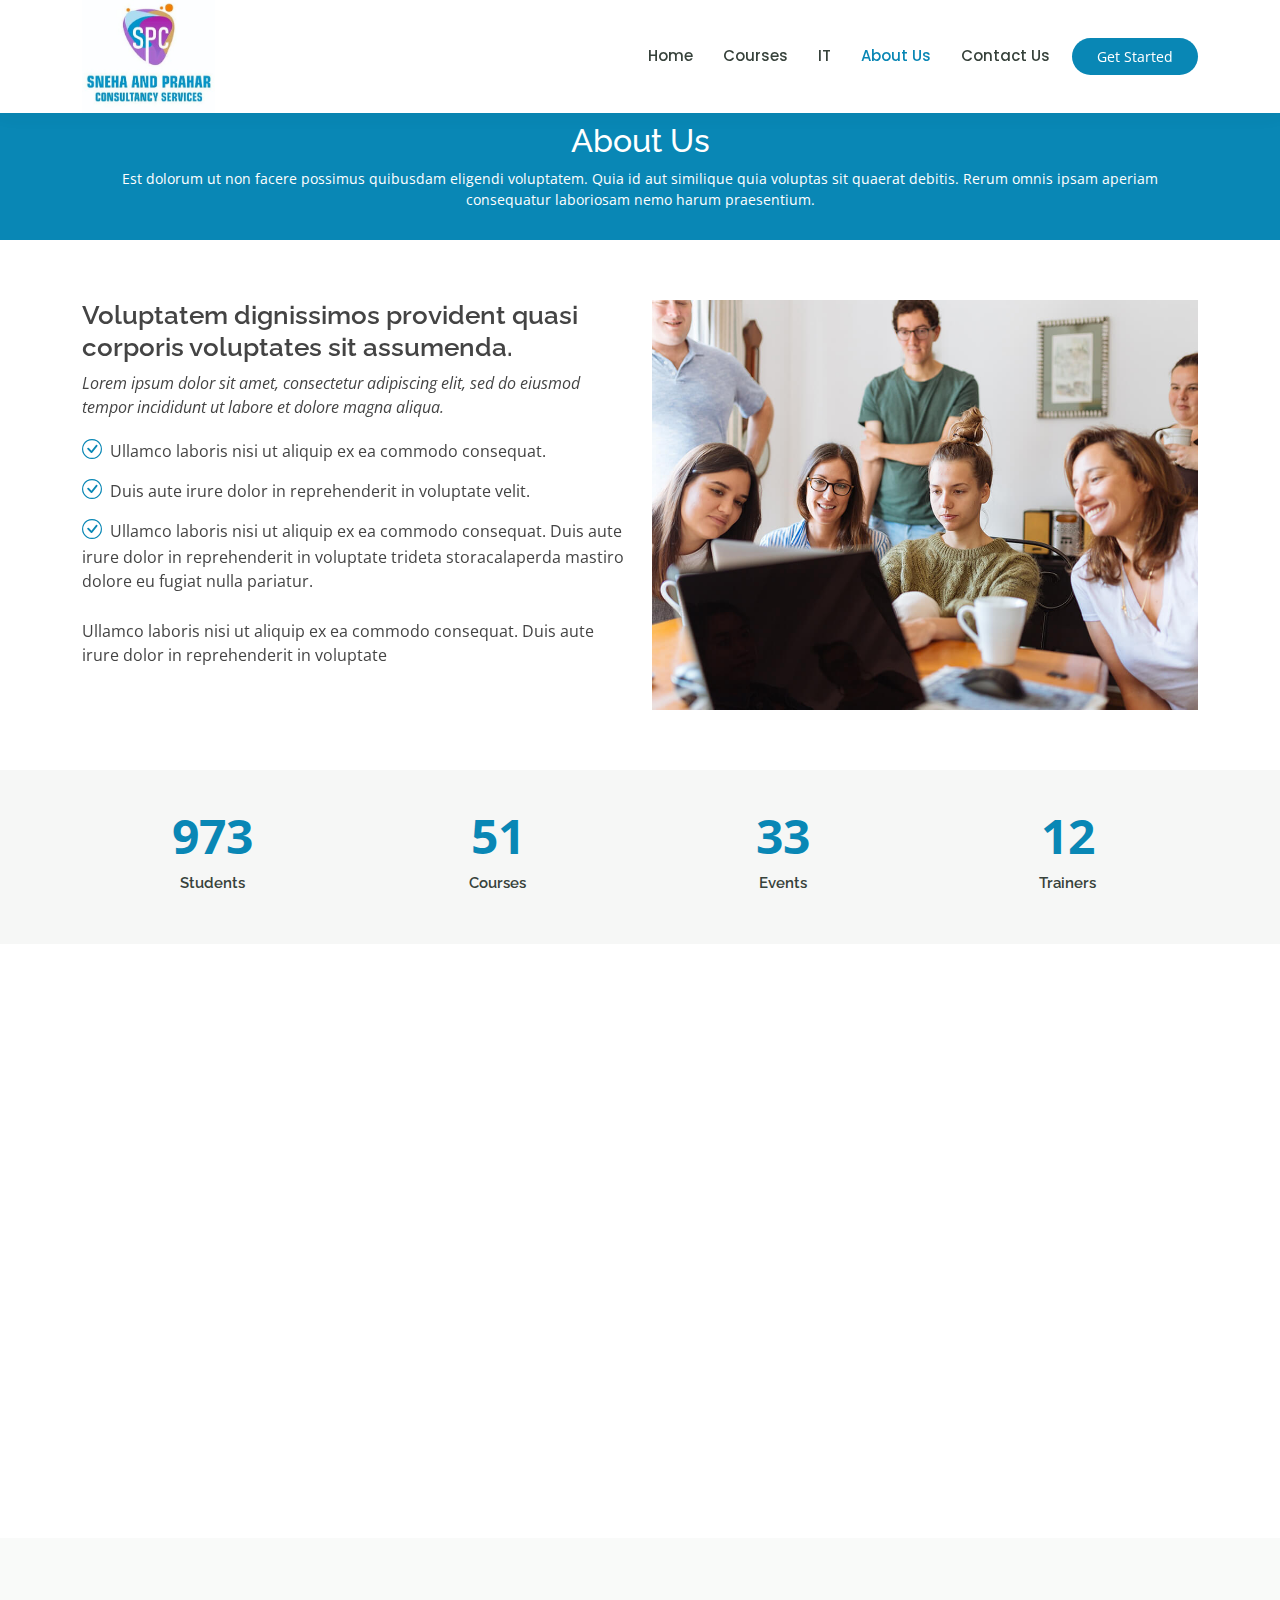
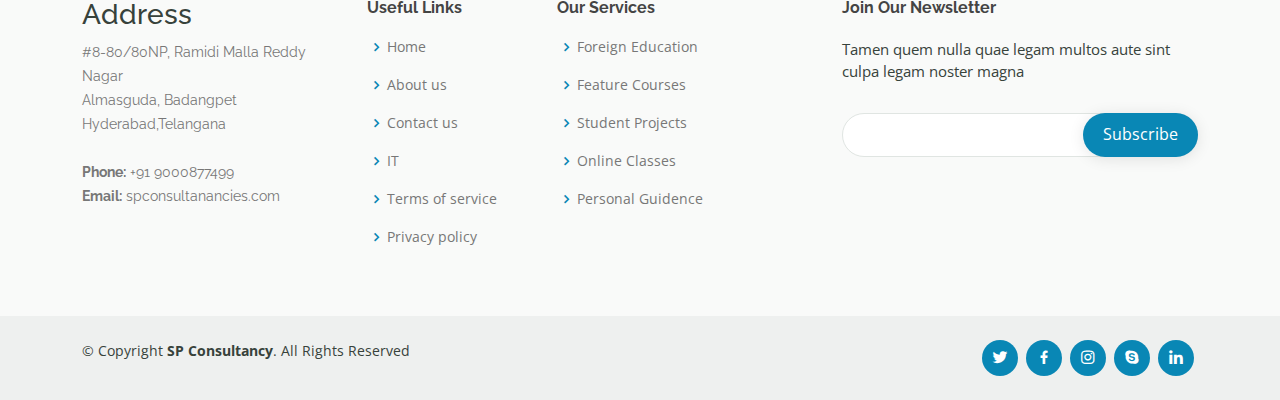
==== commit 0b6fa294: "Commit 3" ====
--- a/about.html
+++ b/about.html
@@ -27,13 +27,6 @@
 
   <!-- Template Main CSS File -->
   <link href="assets/css/style.css" rel="stylesheet">
-
-  <!-- =======================================================
-  * Template Name: Mentor - v4.10.0
-  * Template URL: https://bootstrapmade.com/mentor-free-education-bootstrap-theme/
-  * Author: BootstrapMade.com
-  * License: https://bootstrapmade.com/license/
-  ======================================================== -->
 </head>
 
 <body>
@@ -46,16 +39,13 @@
       <!-- Uncomment below if you prefer to use an image logo -->
       <a href="index.html" class="logo me-auto">
 	  <img src="assets/img/logo.png" alt="logo" class="img-fluid"></a>
-
-      <nav id="navbar" class="navbar order-last order-lg-0">
+   <nav id="navbar" class="navbar order-last order-lg-0">
         <ul>
-          <li><a class="active" href="index.html">Home</a></li>
-          <li><a href="about.html">About</a></li>
+          <li><a href="index.html">Home</a></li>       
           <li><a href="courses.html">Courses</a></li>
           <!-- <li><a href="trainers.html">Trainers</a></li> -->
           <!-- <li><a href="events.html">Events</a></li> -->
           <li><a href="trainers.html">IT</a></li>
-
           <!-- <li class="dropdown"><a href="#"><span>Drop Down</span> <i class="bi bi-chevron-down"></i></a>
             <ul>
               <li><a href="#">Drop Down 1</a></li>
@@ -73,7 +63,7 @@
               <li><a href="#">Drop Down 4</a></li>
             </ul>
           </li>-->
-		  
+		  <li><a class="active" href="about.html">About Us</a></li>
           <li><a href="contact.html">Contact Us</a></li>
         </ul>
         <i class="bi bi-list mobile-nav-toggle"></i>
@@ -270,9 +260,10 @@
           <div class="col-lg-2 col-md-6 footer-links">
             <h4>Useful Links</h4>
             <ul>
-              <li><i class="bx bx-chevron-right"></i> <a href="#">Home</a></li>
-              <li><i class="bx bx-chevron-right"></i> <a href="#">About us</a></li>
-              <li><i class="bx bx-chevron-right"></i> <a href="#">Services</a></li>
+              <li><i class="bx bx-chevron-right"></i> <a href="index.html">Home</a></li>
+              <li><i class="bx bx-chevron-right"></i> <a href="about.html">About us</a></li>
+			  <li><i class="bx bx-chevron-right"></i> <a href="contact.html">Contact us</a></li>
+              <li><i class="bx bx-chevron-right"></i> <a href="trainers.html">IT</a></li>
               <li><i class="bx bx-chevron-right"></i> <a href="#">Terms of service</a></li>
               <li><i class="bx bx-chevron-right"></i> <a href="#">Privacy policy</a></li>
             </ul>
@@ -281,11 +272,11 @@
           <div class="col-lg-3 col-md-6 footer-links">
             <h4>Our Services</h4>
             <ul>
-              <li><i class="bx bx-chevron-right"></i> <a href="#">Web Design</a></li>
-              <li><i class="bx bx-chevron-right"></i> <a href="#">Web Development</a></li>
-              <li><i class="bx bx-chevron-right"></i> <a href="#">Product Management</a></li>
-              <li><i class="bx bx-chevron-right"></i> <a href="#">Marketing</a></li>
-              <li><i class="bx bx-chevron-right"></i> <a href="#">Graphic Design</a></li>
+              <li><i class="bx bx-chevron-right"></i> <a href="#">Foreign Education</a></li>
+              <li><i class="bx bx-chevron-right"></i> <a href="#">Feature Courses</a></li>
+              <li><i class="bx bx-chevron-right"></i> <a href="#">Student Projects</a></li>
+              <li><i class="bx bx-chevron-right"></i> <a href="#">Online Classes</a></li>
+              <li><i class="bx bx-chevron-right"></i> <a href="#">Personal Guidence</a></li>
             </ul>
           </div>
 
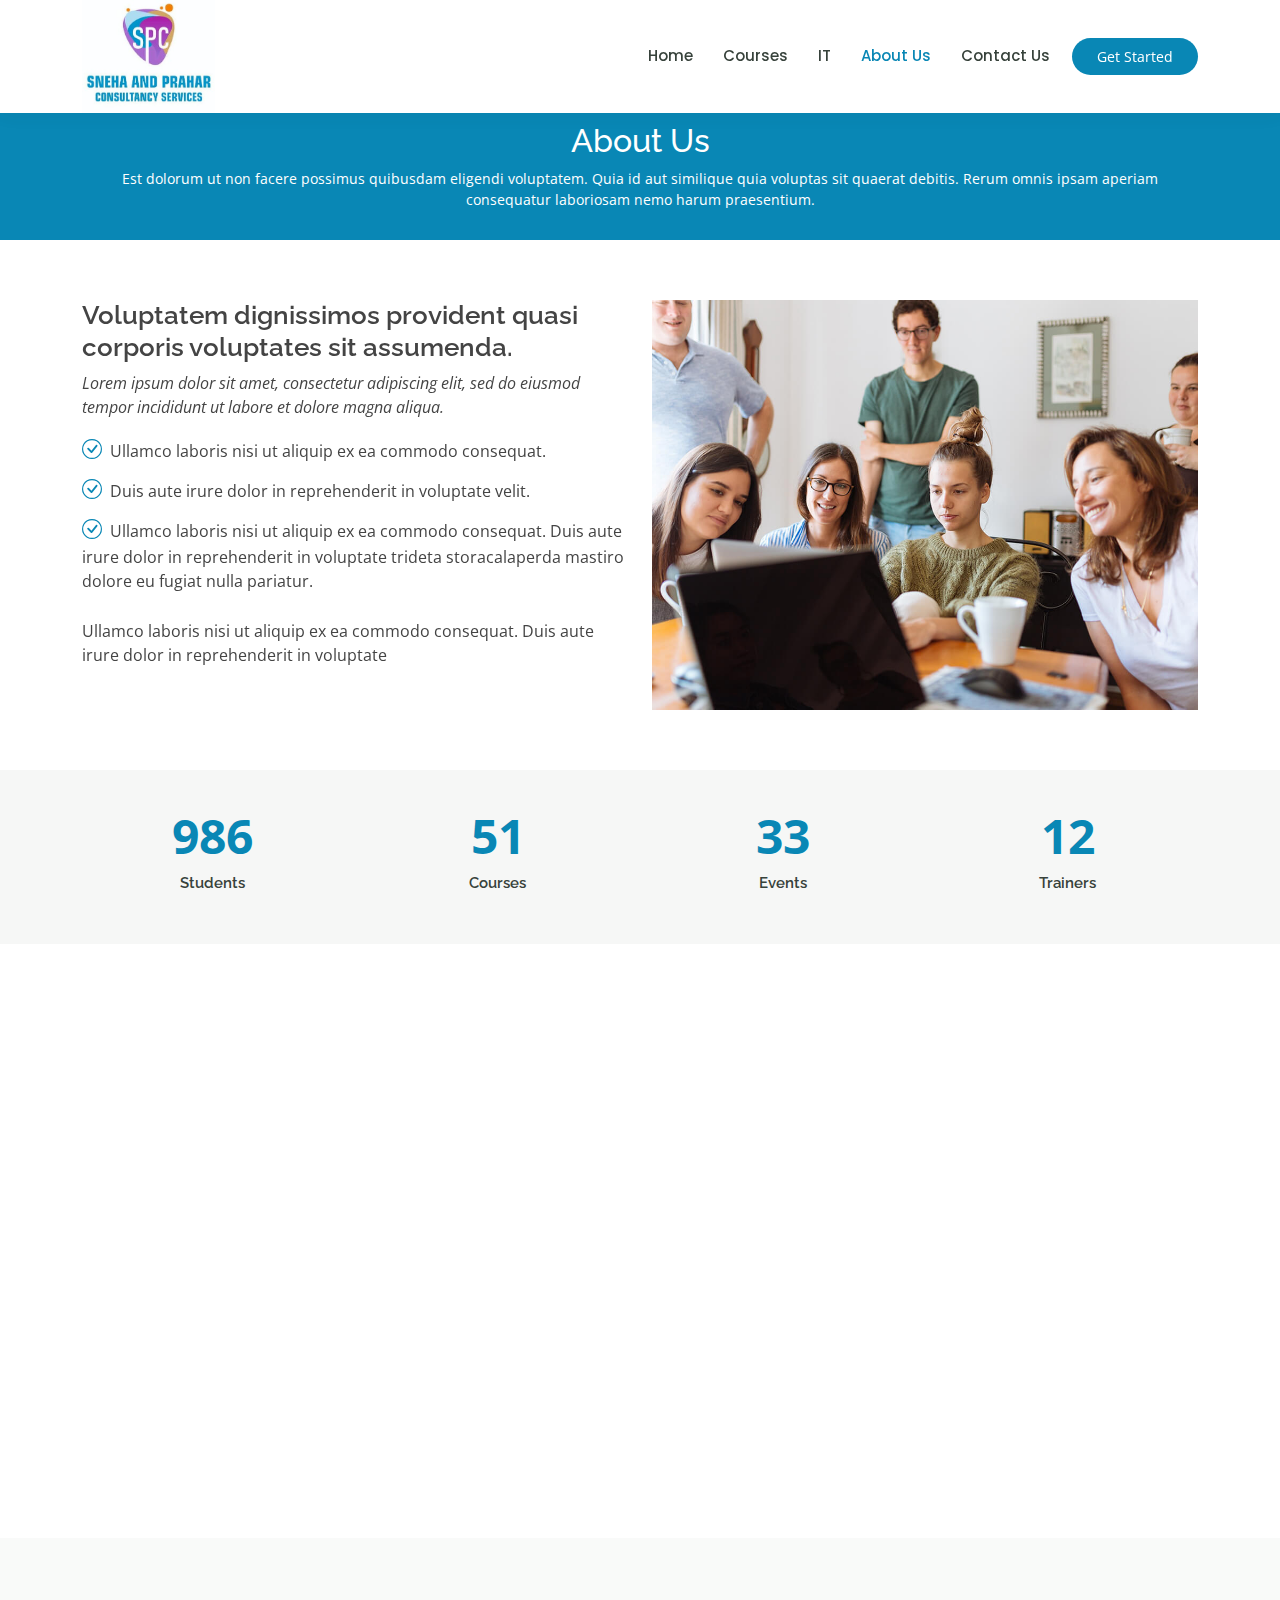
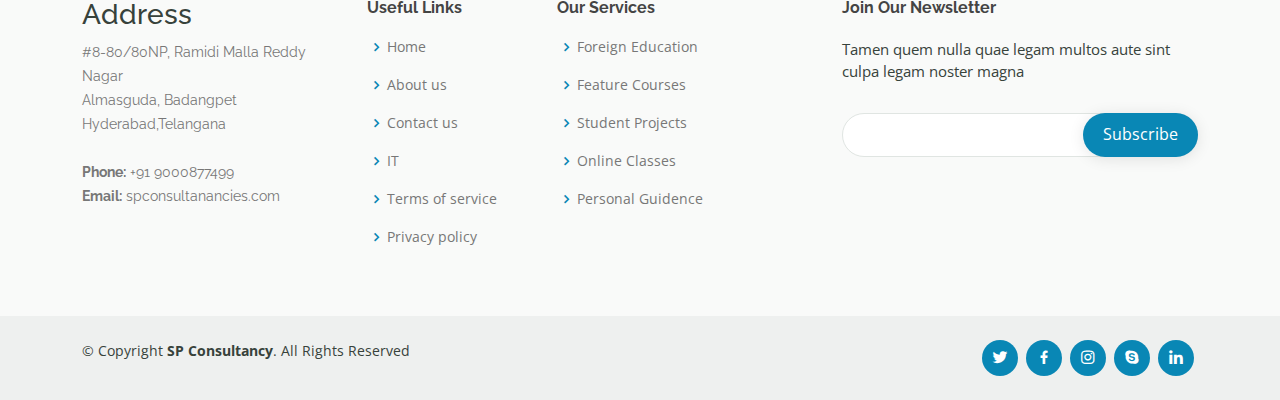
==== commit 6958a909: "Updated IT tab" ====
--- a/about.html
+++ b/about.html
@@ -15,7 +15,7 @@
 
   <!-- Google Fonts -->
   <link href="https://fonts.googleapis.com/css?family=Open+Sans:300,300i,400,400i,600,600i,700,700i|Raleway:300,300i,400,400i,500,500i,600,600i,700,700i|Poppins:300,300i,400,400i,500,500i,600,600i,700,700i" rel="stylesheet">
-
+  <link href="https://fonts.googleapis.com/css?family=Oswald:400,700,300" rel="stylesheet" type="text/css">
   <!-- Vendor CSS Files -->
   <link href="assets/vendor/animate.css/animate.min.css" rel="stylesheet">
   <link href="assets/vendor/aos/aos.css" rel="stylesheet">
--- a/assets/css/style.css
+++ b/assets/css/style.css
@@ -758,7 +758,8 @@
 
 .courses .course-content h3 {
   font-weight: 700;
-  font-size: 20px;
+  font-size: 20px;
+  color: #0987b5;
 }
 
 .courses .course-content h3 a {
@@ -810,7 +811,38 @@
 .courses .trainer .trainer-rank {
   font-size: 18px;
   color: #657a6d;
-}
+}
+
+.courses h2 {
+  text-align:center;
+  border-radius: 5px;
+  border: 1px solid #eef0ef;
+  color:#fff;
+  background: #0987b5;
+  font-weight: 800;
+  font-size: 20px; 
+  padding:6px;
+  font-family: 'Oswald', sans-serif;
+}
+
+.courses .course-content-new {
+  padding: 15px;
+  font-family: 'Oswald', sans-serif;
+}
+
+.courses .course-content-new h3 {
+  font-weight: 500;
+  font-size: 16px;
+  color: #0987b5;
+}
+.courses .course-content-new ul li {
+  border: none;
+}
+
+.courses .course-content-new i{
+	color:#DA7A09;
+}
+
 
 /*--------------------------------------------------------------
 # Trainers
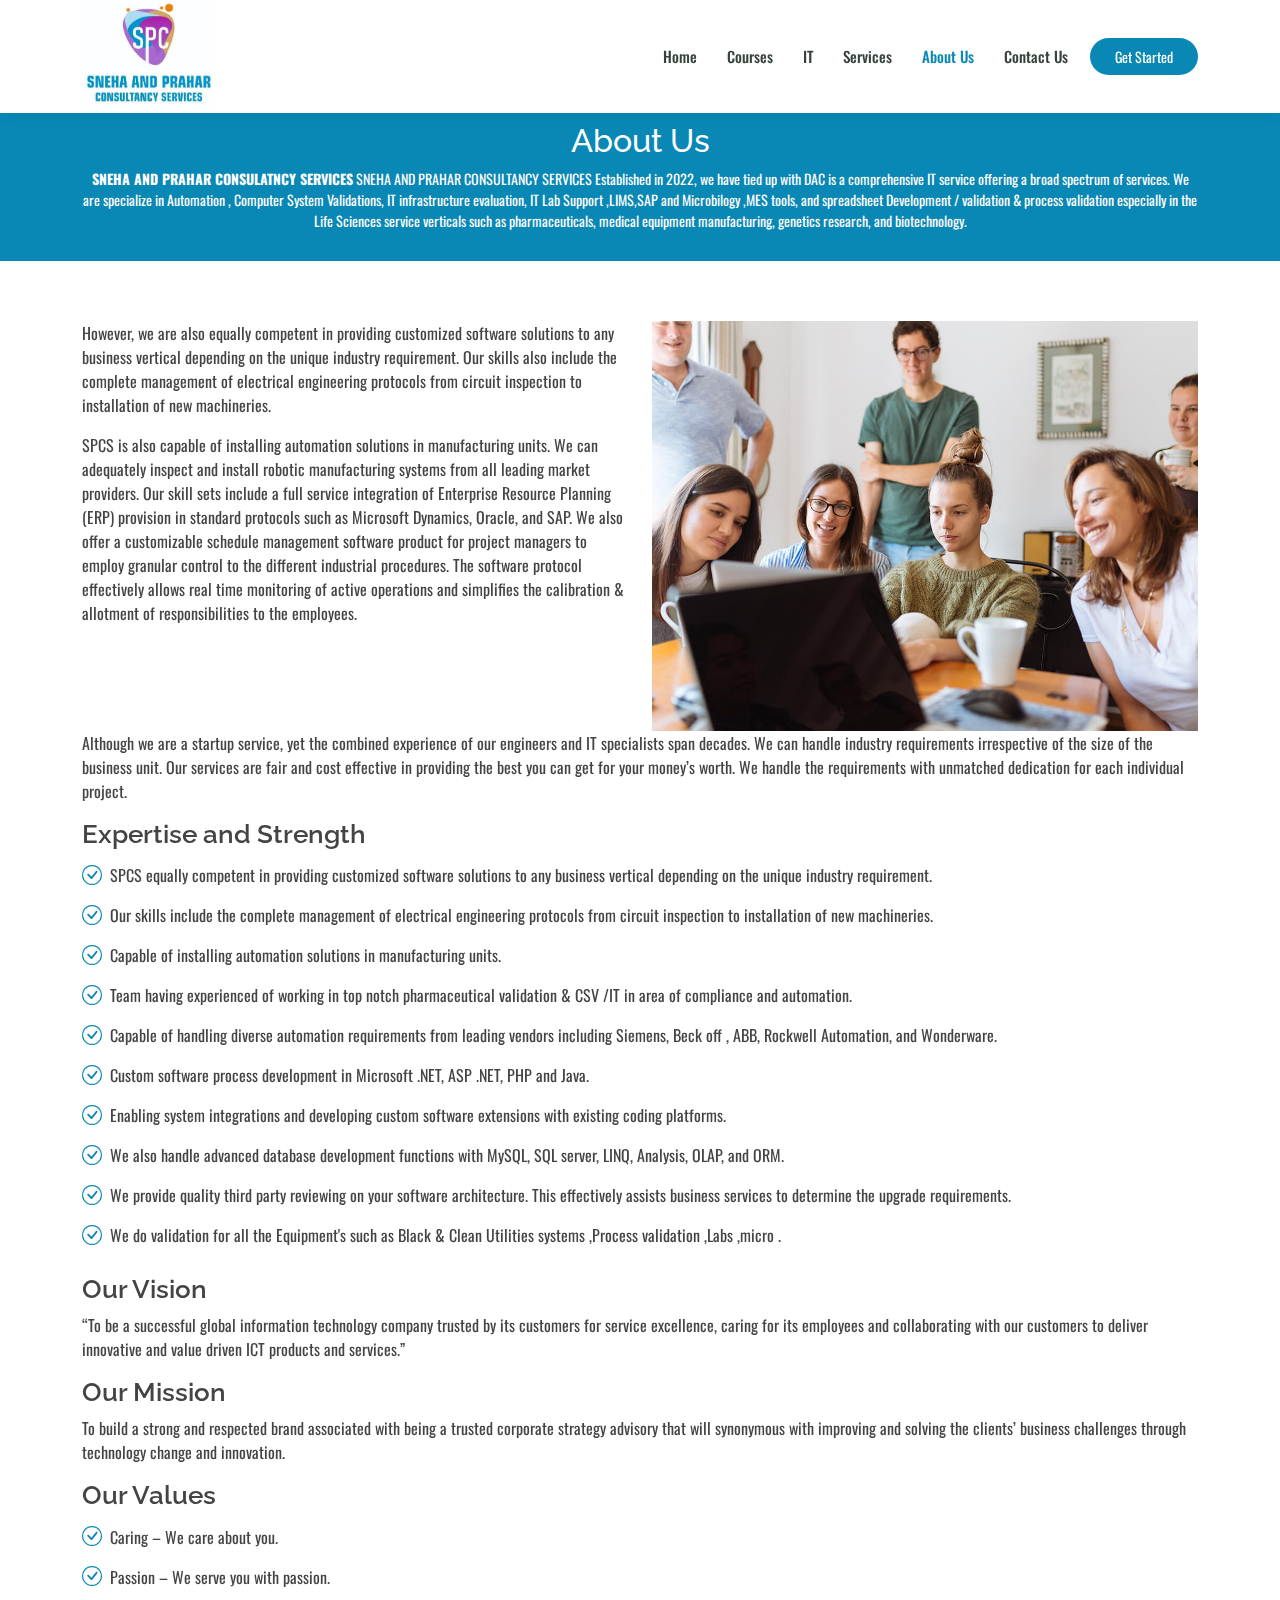
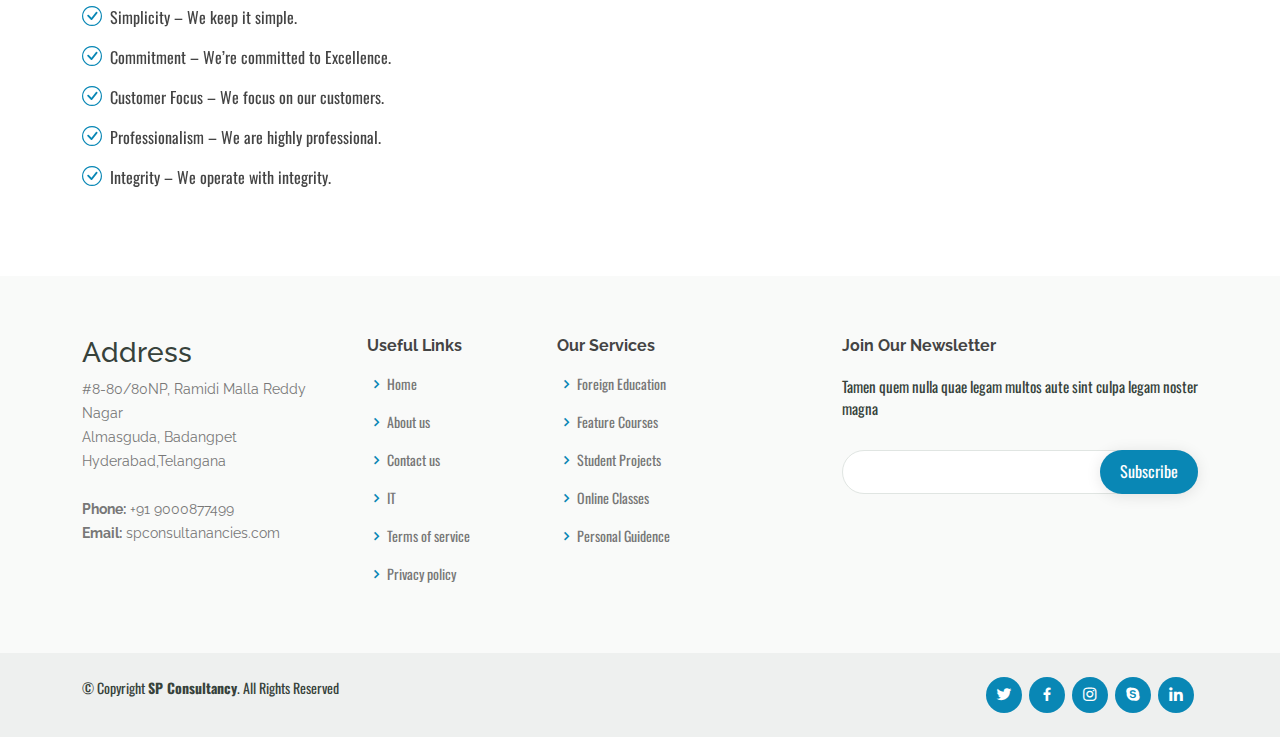
==== commit dbd3c915: "updated about us and services" ====
--- a/about.html
+++ b/about.html
@@ -43,26 +43,8 @@
         <ul>
           <li><a href="index.html">Home</a></li>       
           <li><a href="courses.html">Courses</a></li>
-          <!-- <li><a href="trainers.html">Trainers</a></li> -->
-          <!-- <li><a href="events.html">Events</a></li> -->
-          <li><a href="trainers.html">IT</a></li>
-          <!-- <li class="dropdown"><a href="#"><span>Drop Down</span> <i class="bi bi-chevron-down"></i></a>
-            <ul>
-              <li><a href="#">Drop Down 1</a></li>
-              <li class="dropdown"><a href="#"><span>Deep Drop Down</span> <i class="bi bi-chevron-right"></i></a>
-                <ul>
-                  <li><a href="#">Deep Drop Down 1</a></li>
-                  <li><a href="#">Deep Drop Down 2</a></li>
-                  <li><a href="#">Deep Drop Down 3</a></li>
-                  <li><a href="#">Deep Drop Down 4</a></li>
-                  <li><a href="#">Deep Drop Down 5</a></li>
-                </ul>
-              </li>
-              <li><a href="#">Drop Down 2</a></li>
-              <li><a href="#">Drop Down 3</a></li>
-              <li><a href="#">Drop Down 4</a></li>
-            </ul>
-          </li>-->
+          <li><a href="it.html">IT</a></li>
+		  <li><a href="services.html">Services</a></li>
 		  <li><a class="active" href="about.html">About Us</a></li>
           <li><a href="contact.html">Contact Us</a></li>
         </ul>
@@ -79,164 +61,88 @@
     <div class="breadcrumbs" data-aos="fade-in">
       <div class="container">
         <h2>About Us</h2>
-        <p>Est dolorum ut non facere possimus quibusdam eligendi voluptatem. Quia id aut similique quia voluptas sit quaerat debitis. Rerum omnis ipsam aperiam consequatur laboriosam nemo harum praesentium. </p>
+        <p><b>SNEHA AND PRAHAR CONSULATNCY SERVICES</b> 
+		SNEHA AND PRAHAR CONSULTANCY SERVICES Established in 2022, we have tied up with DAC is a comprehensive IT service offering a broad spectrum of services. We are specialize in Automation , Computer System Validations, IT infrastructure evaluation, IT Lab Support ,LIMS,SAP and Microbilogy ,MES tools, and spreadsheet Development / validation & process validation  especially in the Life Sciences service verticals such as pharmaceuticals, medical equipment manufacturing, genetics research, and biotechnology.
+		 </p>
       </div>
     </div><!-- End Breadcrumbs -->
 
     <!-- ======= About Section ======= -->
     <section id="about" class="about">
       <div class="container" data-aos="fade-up">
-
         <div class="row">
           <div class="col-lg-6 order-1 order-lg-2" data-aos="fade-left" data-aos-delay="100">
             <img src="assets/img/about.jpg" class="img-fluid" alt="">
           </div>
           <div class="col-lg-6 pt-4 pt-lg-0 order-2 order-lg-1 content">
-            <h3>Voluptatem dignissimos provident quasi corporis voluptates sit assumenda.</h3>
-            <p class="fst-italic">
-              Lorem ipsum dolor sit amet, consectetur adipiscing elit, sed do eiusmod tempor incididunt ut labore et dolore
-              magna aliqua.
+            <p>
+              However, we are also equally competent in providing customized software solutions to any business vertical depending on the unique industry requirement. Our skills also include the complete management of electrical engineering protocols from circuit inspection to installation of new machineries.
             </p>
-            <ul>
-              <li><i class="bi bi-check-circle"></i> Ullamco laboris nisi ut aliquip ex ea commodo consequat.</li>
-              <li><i class="bi bi-check-circle"></i> Duis aute irure dolor in reprehenderit in voluptate velit.</li>
-              <li><i class="bi bi-check-circle"></i> Ullamco laboris nisi ut aliquip ex ea commodo consequat. Duis aute irure dolor in reprehenderit in voluptate trideta storacalaperda mastiro dolore eu fugiat nulla pariatur.</li>
-            </ul>
-            <p>
-              Ullamco laboris nisi ut aliquip ex ea commodo consequat. Duis aute irure dolor in reprehenderit in voluptate
-            </p>
-
+            <p>SPCS is also capable of installing automation solutions in manufacturing units. We can adequately inspect and install robotic manufacturing systems from all leading market providers. Our skill sets include a full service integration of Enterprise Resource Planning (ERP) provision in standard protocols such as Microsoft Dynamics, Oracle, and SAP. We also offer a customizable schedule
+              management software product for project managers to employ granular control to the different industrial procedures. The software protocol effectively allows real time monitoring of active operations and simplifies the calibration & allotment of responsibilities to the employees.
+			</p>		  
+			
           </div>
         </div>
+		<div class="row">
+		<div class="col-lg-12 col-md-12 pt-4 pt-lg-0 order-2 order-lg-1 content">
+		<p>
+		   Although we are a startup service, yet the combined experience of our engineers and IT specialists span decades. We can handle industry requirements irrespective of the size of the business unit. Our services are fair and cost effective in providing the best you can get for your money’s worth. We handle the requirements with unmatched dedication for each individual project.
+		</p>
+		</div>
+		</div>
+		
+		<div class="row">
+		<div class="col-lg-12 col-md-12 pt-4 pt-lg-0 content">
+		<h3>Expertise and Strength</h3>
+		<ul>
+              <li><i class="bi bi-check-circle"></i> SPCS equally competent in providing customized software solutions to any business vertical depending on the unique industry requirement.</li>
+              <li><i class="bi bi-check-circle"></i> Our skills include the complete management of electrical engineering protocols from circuit inspection to installation of new machineries.</li>
+              <li><i class="bi bi-check-circle"></i> Capable of installing automation solutions in manufacturing units.</li>
+			  <li><i class="bi bi-check-circle"></i> Team having experienced of working in top notch pharmaceutical validation & CSV /IT in area of compliance and automation.</li>
+              <li><i class="bi bi-check-circle"></i> Capable of handling diverse automation requirements from leading vendors including Siemens, Beck off , ABB, Rockwell Automation, and Wonderware.</li>
+              <li><i class="bi bi-check-circle"></i> Custom software process development in Microsoft .NET, ASP .NET, PHP and Java.</li>
+			  <li><i class="bi bi-check-circle"></i> Enabling system integrations and developing custom software extensions with existing coding platforms.</li>
+			  <li><i class="bi bi-check-circle"></i> We also handle advanced database development functions with MySQL, SQL server, LINQ, Analysis, OLAP, and ORM.</li>
+              <li><i class="bi bi-check-circle"></i> We provide quality third party reviewing on your software architecture. This effectively assists business services to determine the upgrade requirements.</li>
+              <li><i class="bi bi-check-circle"></i> We do validation for all the Equipment's such as Black & Clean Utilities systems ,Process validation ,Labs ,micro .</li>
+            </ul>
+		</div>
+		</div>
+		
+		<div class="row">
+		<div class="col-lg-12 col-md-12 pt-4 pt-lg-0 content">
+		<h3>Our Vision</h3>
+		<p>
+		    “To be a successful global information technology company trusted by its customers for service excellence, caring for its employees and collaborating with our customers to deliver innovative and value driven ICT products and services.”
+		</p>
+		</div>
+		</div>
+		<div class="row">
+		<div class="col-lg-12 col-md-12 pt-4 pt-lg-0 content">
+		<h3>Our Mission</h3>
+		<p>
+		    To build a strong and respected brand associated with being a trusted corporate strategy advisory that will synonymous with improving and solving the clients’ business challenges through technology change and innovation.
+		</p>
+		</div>
+		</div>
+		<div class="row">
+		<div class="col-lg-12 col-md-12 pt-4 pt-lg-0 content">
+		<h3>Our Values</h3>
+		<ul>
+              <li><i class="bi bi-check-circle"></i> Caring – We care about you.</li>
+              <li><i class="bi bi-check-circle"></i> Passion – We serve you with passion.</li>
+			  <li><i class="bi bi-check-circle"></i> Simplicity – We keep it simple.</li>
+              <li><i class="bi bi-check-circle"></i> Commitment – We’re committed to Excellence.</li>
+			  <li><i class="bi bi-check-circle"></i> Customer Focus – We focus on our customers.</li>
+              <li><i class="bi bi-check-circle"></i> Professionalism – We are highly professional.</li>
+			  <li><i class="bi bi-check-circle"></i> Integrity – We operate with integrity.</li>
+            </ul>
+		</div>
+		</div>
 
       </div>
     </section><!-- End About Section -->
-
-    <!-- ======= Counts Section ======= -->
-    <section id="counts" class="counts section-bg">
-      <div class="container">
-
-        <div class="row counters">
-
-          <div class="col-lg-3 col-6 text-center">
-            <span data-purecounter-start="0" data-purecounter-end="1232" data-purecounter-duration="1" class="purecounter"></span>
-            <p>Students</p>
-          </div>
-
-          <div class="col-lg-3 col-6 text-center">
-            <span data-purecounter-start="0" data-purecounter-end="64" data-purecounter-duration="1" class="purecounter"></span>
-            <p>Courses</p>
-          </div>
-
-          <div class="col-lg-3 col-6 text-center">
-            <span data-purecounter-start="0" data-purecounter-end="42" data-purecounter-duration="1" class="purecounter"></span>
-            <p>Events</p>
-          </div>
-
-          <div class="col-lg-3 col-6 text-center">
-            <span data-purecounter-start="0" data-purecounter-end="15" data-purecounter-duration="1" class="purecounter"></span>
-            <p>Trainers</p>
-          </div>
-
-        </div>
-
-      </div>
-    </section><!-- End Counts Section -->
-
-    <!-- ======= Testimonials Section ======= -->
-    <section id="testimonials" class="testimonials">
-      <div class="container" data-aos="fade-up">
-
-        <div class="section-title">
-          <h2>Testimonials</h2>
-          <p>What are they saying</p>
-        </div>
-
-        <div class="testimonials-slider swiper" data-aos="fade-up" data-aos-delay="100">
-          <div class="swiper-wrapper">
-
-            <div class="swiper-slide">
-              <div class="testimonial-wrap">
-                <div class="testimonial-item">
-                  <img src="assets/img/testimonials/testimonials-1.jpg" class="testimonial-img" alt="">
-                  <h3>Saul Goodman</h3>
-                  <h4>Ceo &amp; Founder</h4>
-                  <p>
-                    <i class="bx bxs-quote-alt-left quote-icon-left"></i>
-                    Proin iaculis purus consequat sem cure digni ssim donec porttitora entum suscipit rhoncus. Accusantium quam, ultricies eget id, aliquam eget nibh et. Maecen aliquam, risus at semper.
-                    <i class="bx bxs-quote-alt-right quote-icon-right"></i>
-                  </p>
-                </div>
-              </div>
-            </div><!-- End testimonial item -->
-
-            <div class="swiper-slide">
-              <div class="testimonial-wrap">
-                <div class="testimonial-item">
-                  <img src="assets/img/testimonials/testimonials-2.jpg" class="testimonial-img" alt="">
-                  <h3>Sara Wilsson</h3>
-                  <h4>Designer</h4>
-                  <p>
-                    <i class="bx bxs-quote-alt-left quote-icon-left"></i>
-                    Export tempor illum tamen malis malis eram quae irure esse labore quem cillum quid cillum eram malis quorum velit fore eram velit sunt aliqua noster fugiat irure amet legam anim culpa.
-                    <i class="bx bxs-quote-alt-right quote-icon-right"></i>
-                  </p>
-                </div>
-              </div>
-            </div><!-- End testimonial item -->
-
-            <div class="swiper-slide">
-              <div class="testimonial-wrap">
-                <div class="testimonial-item">
-                  <img src="assets/img/testimonials/testimonials-3.jpg" class="testimonial-img" alt="">
-                  <h3>Jena Karlis</h3>
-                  <h4>Store Owner</h4>
-                  <p>
-                    <i class="bx bxs-quote-alt-left quote-icon-left"></i>
-                    Enim nisi quem export duis labore cillum quae magna enim sint quorum nulla quem veniam duis minim tempor labore quem eram duis noster aute amet eram fore quis sint minim.
-                    <i class="bx bxs-quote-alt-right quote-icon-right"></i>
-                  </p>
-                </div>
-              </div>
-            </div><!-- End testimonial item -->
-
-            <div class="swiper-slide">
-              <div class="testimonial-wrap">
-                <div class="testimonial-item">
-                  <img src="assets/img/testimonials/testimonials-4.jpg" class="testimonial-img" alt="">
-                  <h3>Matt Brandon</h3>
-                  <h4>Freelancer</h4>
-                  <p>
-                    <i class="bx bxs-quote-alt-left quote-icon-left"></i>
-                    Fugiat enim eram quae cillum dolore dolor amet nulla culpa multos export minim fugiat minim velit minim dolor enim duis veniam ipsum anim magna sunt elit fore quem dolore labore illum veniam.
-                    <i class="bx bxs-quote-alt-right quote-icon-right"></i>
-                  </p>
-                </div>
-              </div>
-            </div><!-- End testimonial item -->
-
-            <div class="swiper-slide">
-              <div class="testimonial-wrap">
-                <div class="testimonial-item">
-                  <img src="assets/img/testimonials/testimonials-5.jpg" class="testimonial-img" alt="">
-                  <h3>John Larson</h3>
-                  <h4>Entrepreneur</h4>
-                  <p>
-                    <i class="bx bxs-quote-alt-left quote-icon-left"></i>
-                    Quis quorum aliqua sint quem legam fore sunt eram irure aliqua veniam tempor noster veniam enim culpa labore duis sunt culpa nulla illum cillum fugiat legam esse veniam culpa fore nisi cillum quid.
-                    <i class="bx bxs-quote-alt-right quote-icon-right"></i>
-                  </p>
-                </div>
-              </div>
-            </div><!-- End testimonial item -->
-
-          </div>
-          <div class="swiper-pagination"></div>
-        </div>
-
-      </div>
-    </section><!-- End Testimonials Section -->
-
   </main><!-- End #main -->
 
   <!-- ======= Footer ======= -->
--- a/assets/css/style.css
+++ b/assets/css/style.css
@@ -9,7 +9,7 @@
 # General
 --------------------------------------------------------------*/
 body {
-  font-family: "Open Sans", sans-serif;
+  font-family: 'Oswald', sans-serif;
   color: #444444;
 }
 
@@ -211,7 +211,7 @@
   align-items: center;
   justify-content: space-between;
   padding: 10px 0 10px 30px;
-  font-family: "Poppins", sans-serif;
+  font-family: "Oswald", sans-serif;
   font-size: 15px;
   font-weight: 500;
   color: #37423b;
@@ -842,7 +842,24 @@
 .courses .course-content-new i{
 	color:#DA7A09;
 }
-
+
+.it .block-it h2{
+	color : #8B0000;
+	font-weight : 800;
+	font-size : 20px
+}
+
+.it .block-it .list-group .list-group-item {
+	border: none;
+}
+
+.it .block-it .list-group p{
+	font-family : 'poppins', sans-serif;
+}
+.it .block-it h6{
+	font-family : 'Oswald', sans-serif;
+	font-weight : 600;
+}
 
 /*--------------------------------------------------------------
 # Trainers
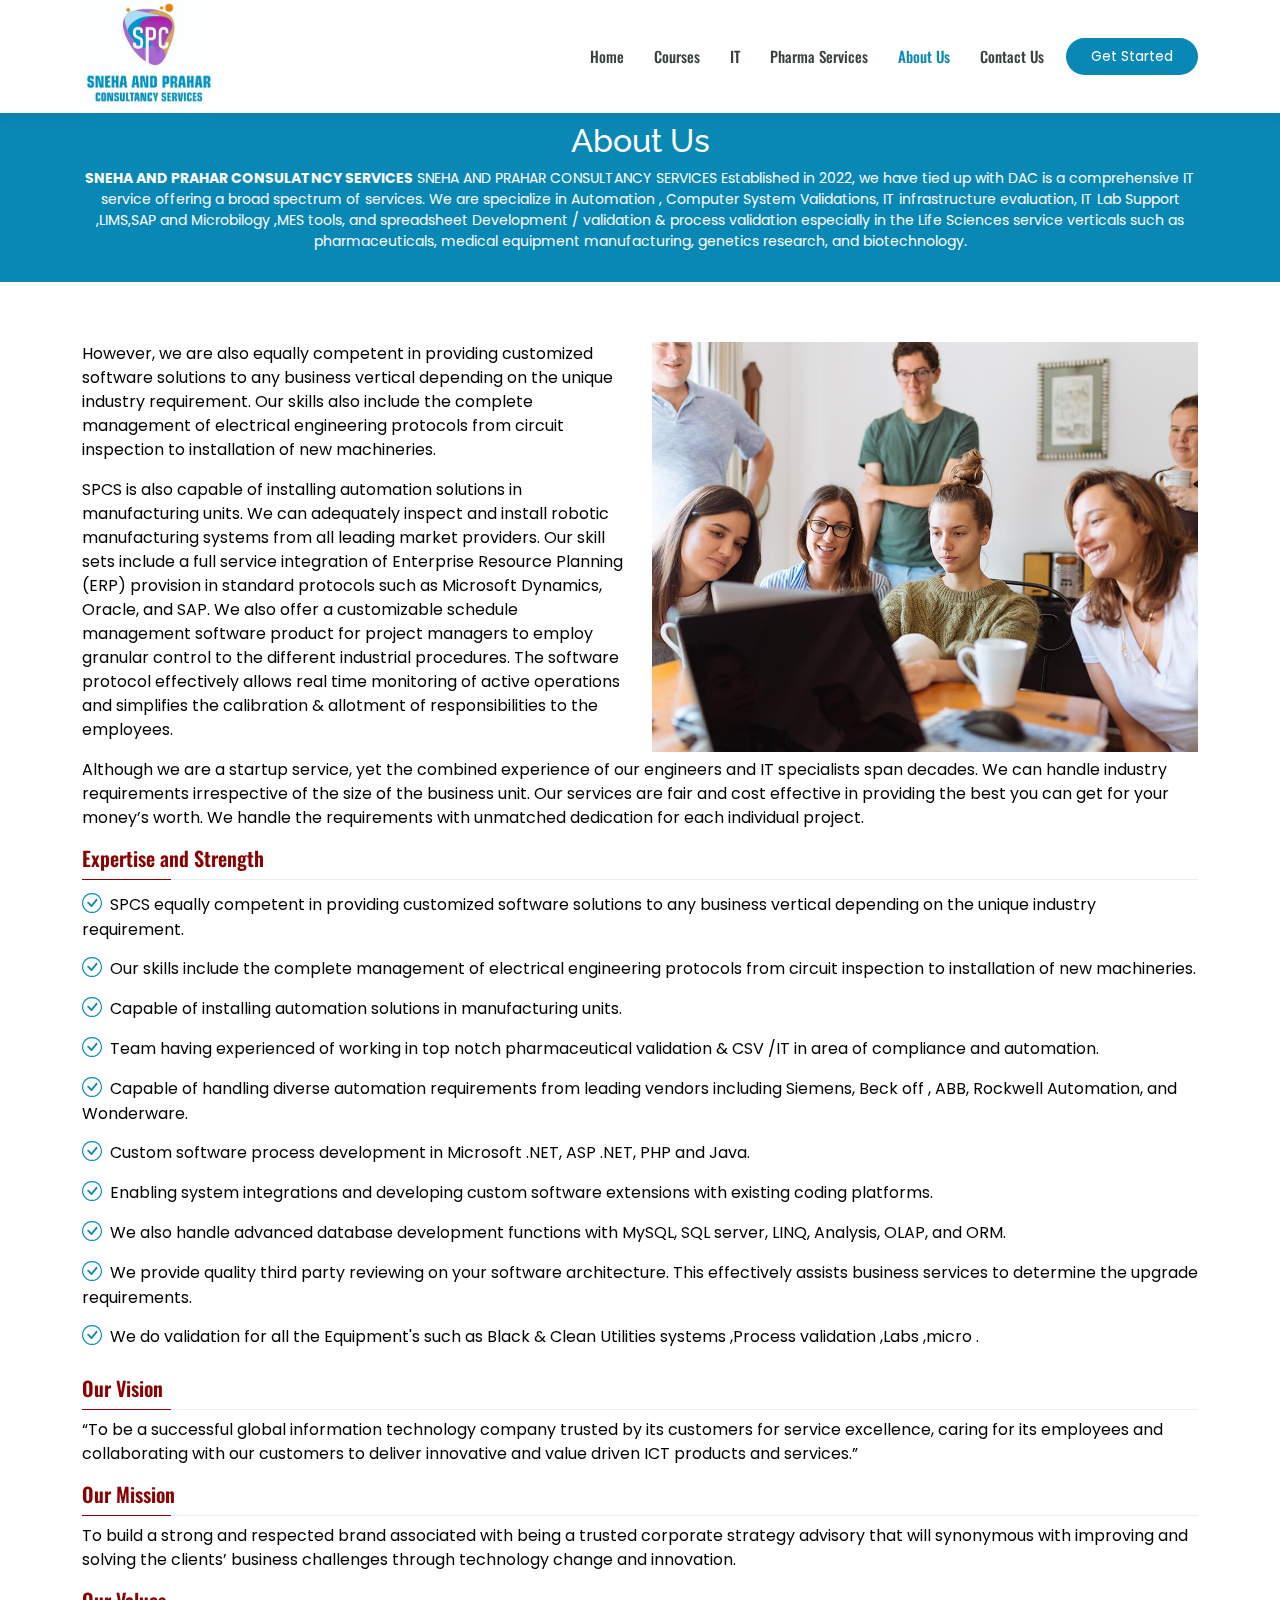
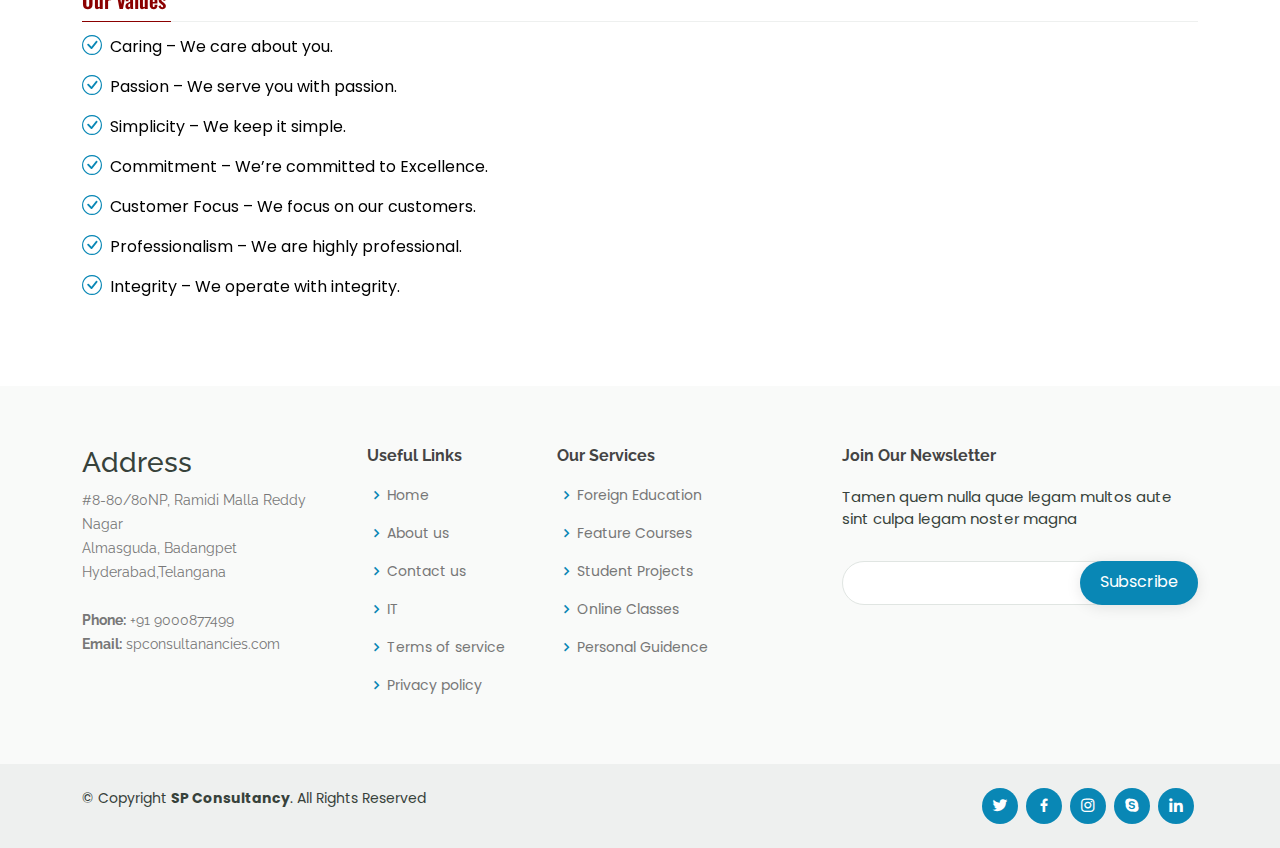
==== commit e6319454: "Rename Pharma services" ====
--- a/about.html
+++ b/about.html
@@ -44,7 +44,7 @@
           <li><a href="index.html">Home</a></li>       
           <li><a href="courses.html">Courses</a></li>
           <li><a href="it.html">IT</a></li>
-		  <li><a href="services.html">Services</a></li>
+		  <li><a href="services.html">Pharma Services</a></li>
 		  <li><a class="active" href="about.html">About Us</a></li>
           <li><a href="contact.html">Contact Us</a></li>
         </ul>
--- a/assets/css/style.css
+++ b/assets/css/style.css
@@ -9,8 +9,8 @@
 # General
 --------------------------------------------------------------*/
 body {
-  font-family: 'Oswald', sans-serif;
-  color: #444444;
+  font-family : 'poppins', sans-serif;
+  color: #000000;
 }
 
 a {
@@ -452,7 +452,7 @@
 #hero h2 {
   color: #eee;
   margin: 10px 0 0 0;
-  font-size: 24px;
+  font-size: 16px;
 }
 
 #hero .btn-get-started {
@@ -572,7 +572,33 @@
 --------------------------------------------------------------*/
 .about .content h3 {
   font-weight: 600;
-  font-size: 26px;
+  font-size: 20px;
+  color: #8B0000;
+  position: relative;
+  padding-bottom: 10px;
+  font-family : 'Oswald', sans-serif;
+}
+
+ .about h3:before {
+   content: ""; 
+   position: absolute; 
+   display: block; 
+   width: 100%;
+   height: 1px; 
+   background: #eef0ef; 
+   bottom: 0; 
+  left: 0; 
+} 
+
+.about h3:after {
+  content: "";
+  position: absolute;
+  display: block;
+  width: 8%;
+  height: 1px;
+  background: #8B0000;
+  bottom: 0;
+  left: 0;
 }
 
 .about .content ul {
@@ -581,7 +607,8 @@
 }
 
 .about .content ul li {
-  padding-bottom: 10px;
+  padding-bottom: 10px;
+  font-family : 'poppins', sans-serif;
 }
 
 .about .content ul i {
@@ -589,7 +616,10 @@
   padding-right: 4px;
   color: #0987b5;
 }
-
+
+.about p{
+	font-family : 'poppins', sans-serif;
+}
 .about .content .learn-more-btn {
   background: #0987b5;
   color: #fff;
@@ -827,26 +857,80 @@
 
 .courses .course-content-new {
   padding: 15px;
-  font-family: 'Oswald', sans-serif;
+  
 }
 
 .courses .course-content-new h3 {
   font-weight: 500;
   font-size: 16px;
   color: #0987b5;
-}
+  position: relative;
+  padding-bottom: 10px;
+  font-family: 'Oswald', sans-serif;
+}
+
+ .course-content-new h3:before { 
+   content: ""; 
+   position: absolute; 
+  display: block;
+  width: 100%;
+  height: 1px; 
+  background: #eef0ef; 
+  bottom: 0; 
+  left: 0; 
+ } 
+
+.course-content-new h3:after {
+  content: "";
+  position: absolute;
+  display: block;
+  width: 22%;
+  height: 1px;
+  background: #0987b5;
+  bottom: 0;
+  left: 0;
+}
+
 .courses .course-content-new ul li {
+  list-style :none;
   border: none;
+  padding: 0 0 10px 0;
 }
 
 .courses .course-content-new i{
 	color:#DA7A09;
+	padding-right: 8px;
 }
 
 .it .block-it h2{
 	color : #8B0000;
 	font-weight : 800;
-	font-size : 20px
+	font-size : 20px;
+	font-family : 'Oswald', sans-serif;
+	position: relative;
+  padding-bottom: 10px;
+}
+
+.block-it h2:before { 
+   content: ""; 
+   position: absolute; 
+  display: block;
+  width: 100%;
+  height: 1px; 
+  background: #eef0ef; 
+  bottom: 0; 
+  left: 0; 
+ } 
+
+.block-it h2:after {
+  content: "";
+  position: absolute;
+  display: block;
+  width: 20%;
+  height: 1px;
+  background: #8B0000;
+  bottom: 0;
+  left: 0;
 }
 
 .it .block-it .list-group .list-group-item {
@@ -860,6 +944,89 @@
 	font-family : 'Oswald', sans-serif;
 	font-weight : 600;
 }
+
+/*--------------------------------------------------------------
+# Services
+--------------------------------------------------------------*/
+
+.services .block-service h2{
+	color : #0987b5;
+	font-weight : 800;
+	font-size : 20px;
+	font-family : 'Oswald', sans-serif;
+	position: relative;
+  padding-bottom: 10px;
+}
+
+.block-service h2:before { 
+   content: ""; 
+   position: absolute; 
+  display: block;
+  width: 100%;
+  height: 1px; 
+  background: #eef0ef; 
+  bottom: 0; 
+  left: 0; 
+ } 
+
+.block-service h2:after {
+  content: "";
+  position: absolute;
+  display: block;
+  width: 20%;
+  height: 1px;
+  background: #0987b5;
+  bottom: 0;
+  left: 0;
+}
+
+.services .block-service .list-group .list-group-item {
+	border: none;
+}
+
+.services .block-service .list-group p{
+	font-family : 'poppins', sans-serif;
+}
+.services .block-service h6{
+	font-family : 'Oswald', sans-serif;
+	font-weight : 600;
+}
+
+.services .content ul {
+  list-style: none;
+  padding: 0;
+}
+
+.services .content ul li {
+  padding-bottom: 10px;
+  font-family : 'poppins', sans-serif;
+}
+
+.services .content ul i {
+  font-size: 20px;
+  padding-right: 4px;
+  color: #0987b5;
+}
+
+.services p{
+	font-family : 'poppins', sans-serif;
+}
+.services .content .learn-more-btn {
+  background: #0987b5;
+  color: #fff;
+  border-radius: 50px;
+  padding: 8px 25px 9px 25px;
+  white-space: nowrap;
+  transition: 0.3s;
+  font-size: 14px;
+  display: inline-block;
+}
+
+.services .content .learn-more-btn:hover {
+  background: #3ac162;
+  color: #fff;
+}
+
 
 /*--------------------------------------------------------------
 # Trainers
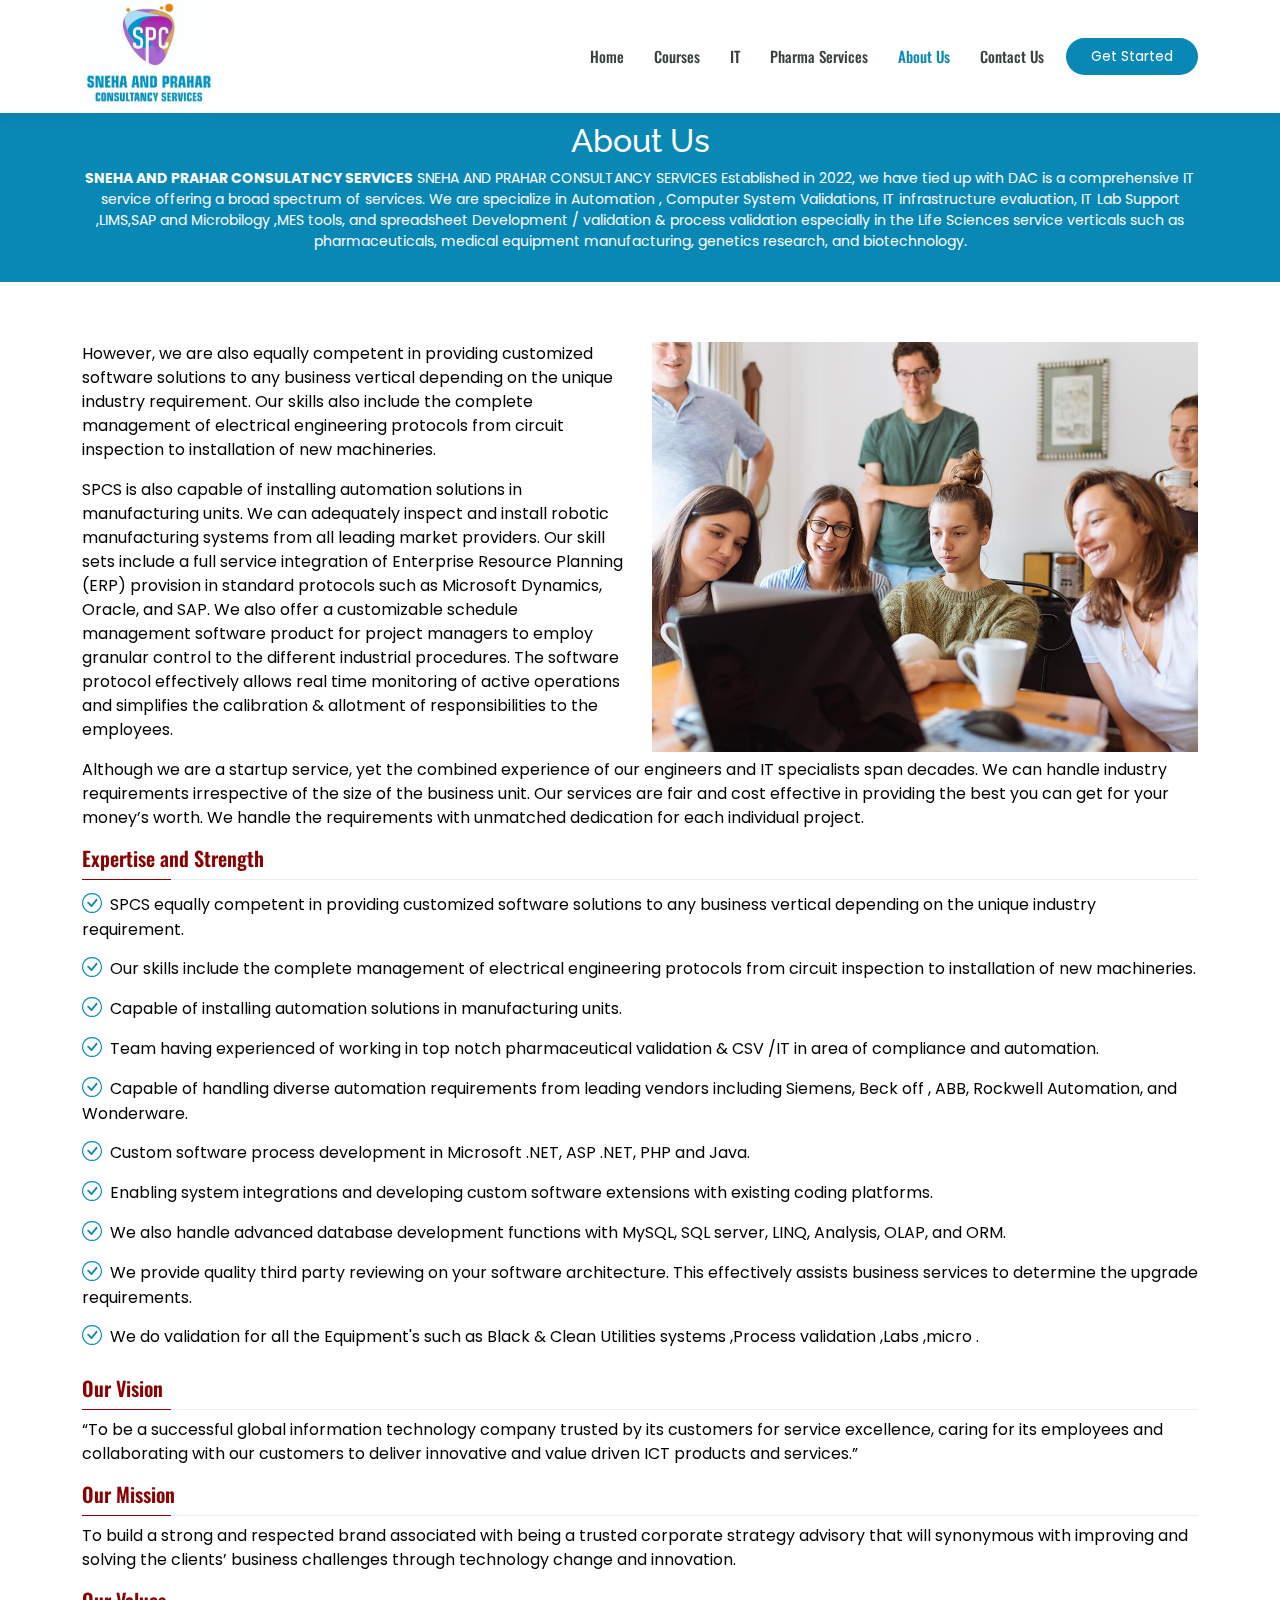
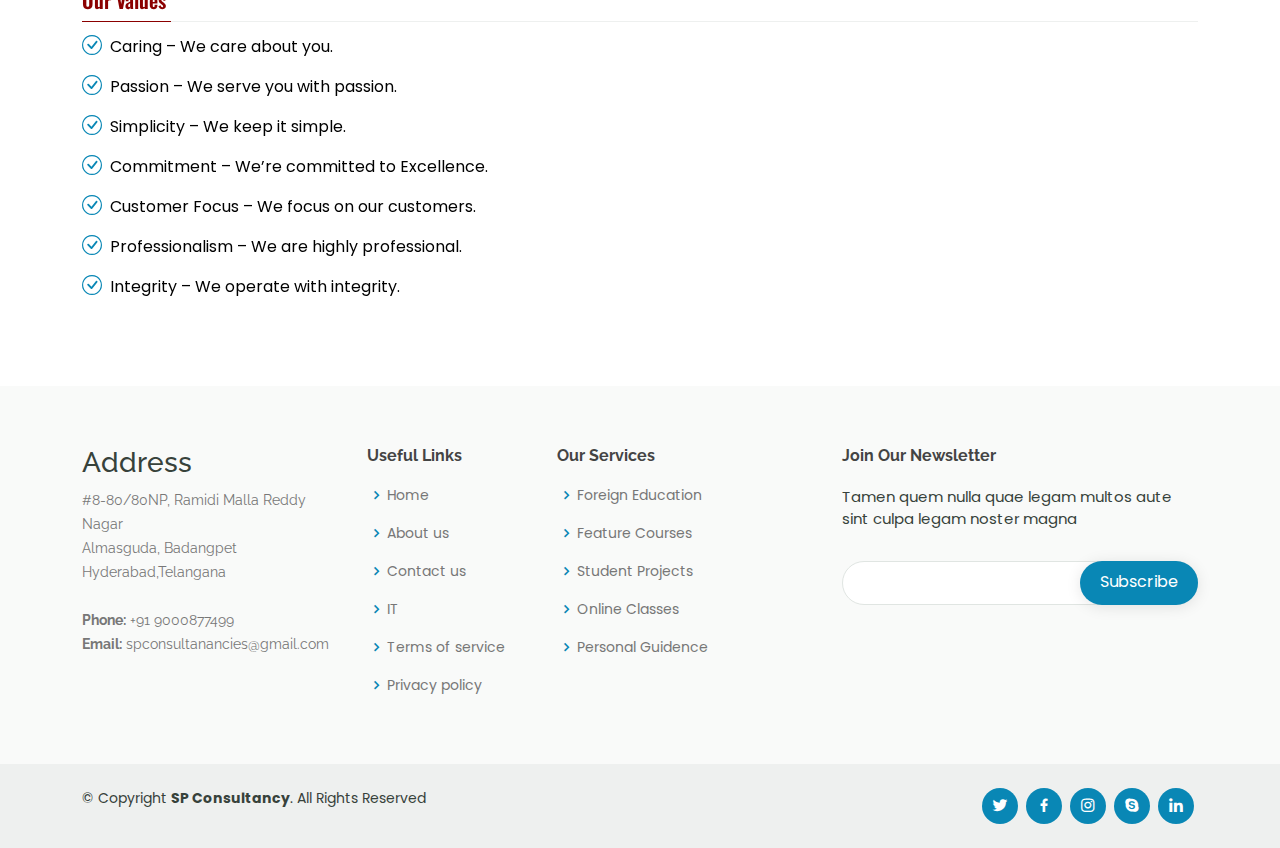
==== commit c76dedf4: "Update about.html" ====
--- a/about.html
+++ b/about.html
@@ -159,7 +159,7 @@
               Almasguda, Badangpet<br>
               Hyderabad,Telangana <br><br>
               <strong>Phone:</strong> +91 9000877499<br>
-              <strong>Email:</strong> spconsultanancies.com<br>
+              <strong>Email:</strong> spconsultanancies@gmail.com<br>
             </p>
           </div>
 
@@ -231,4 +231,4 @@
 
 </body>
 
-</html>+</html>
